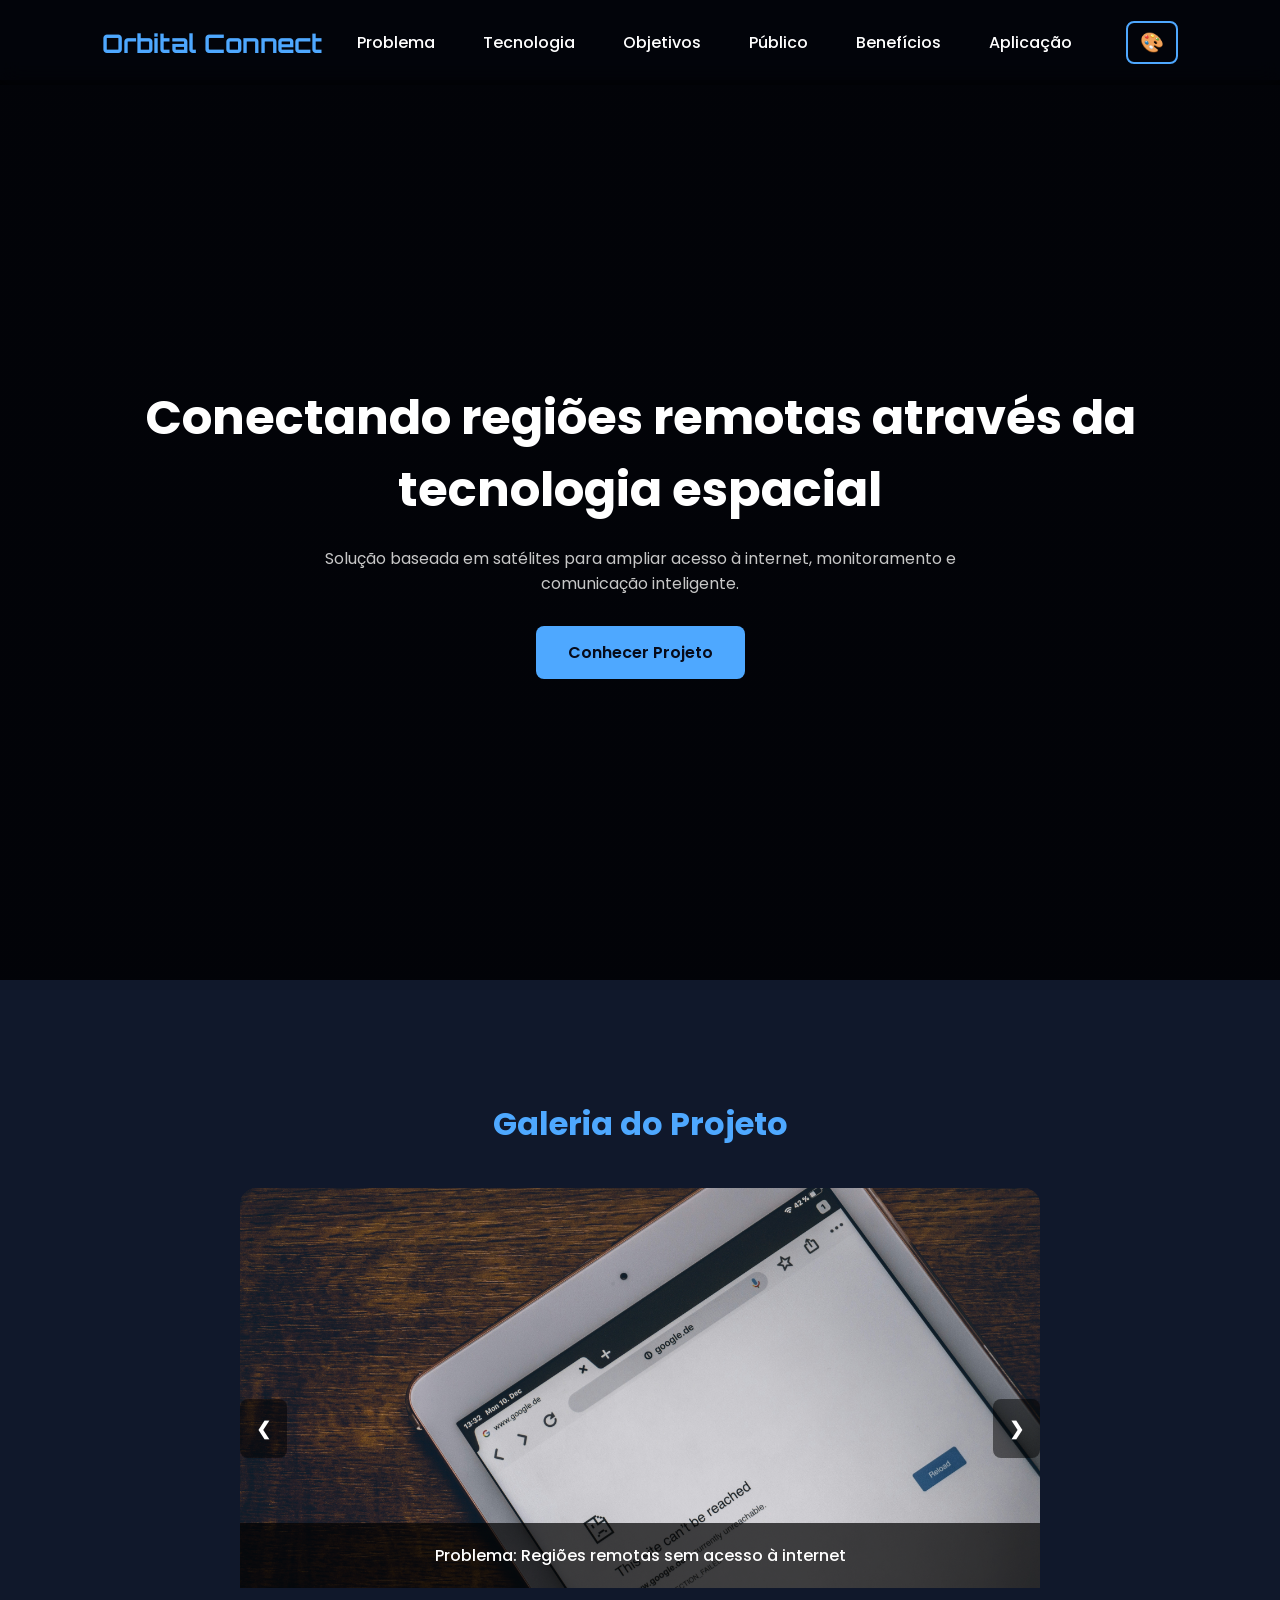
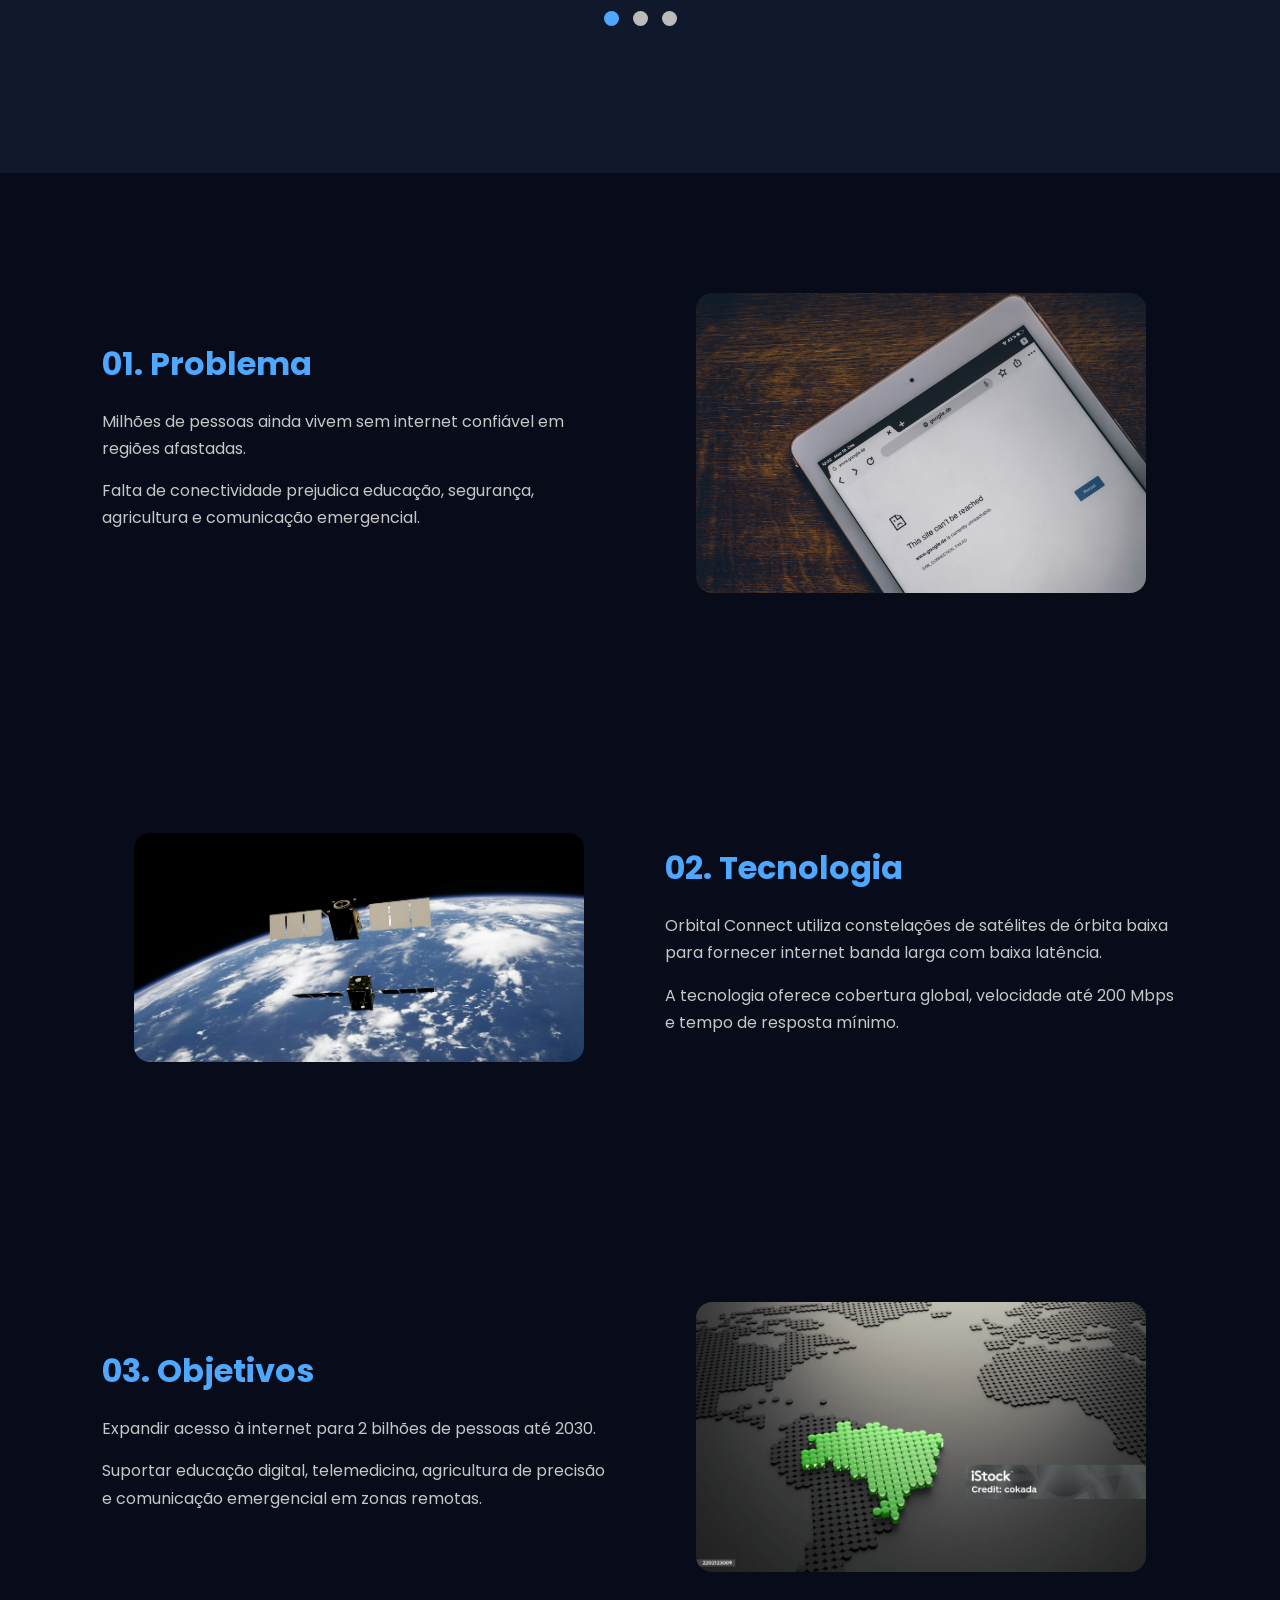
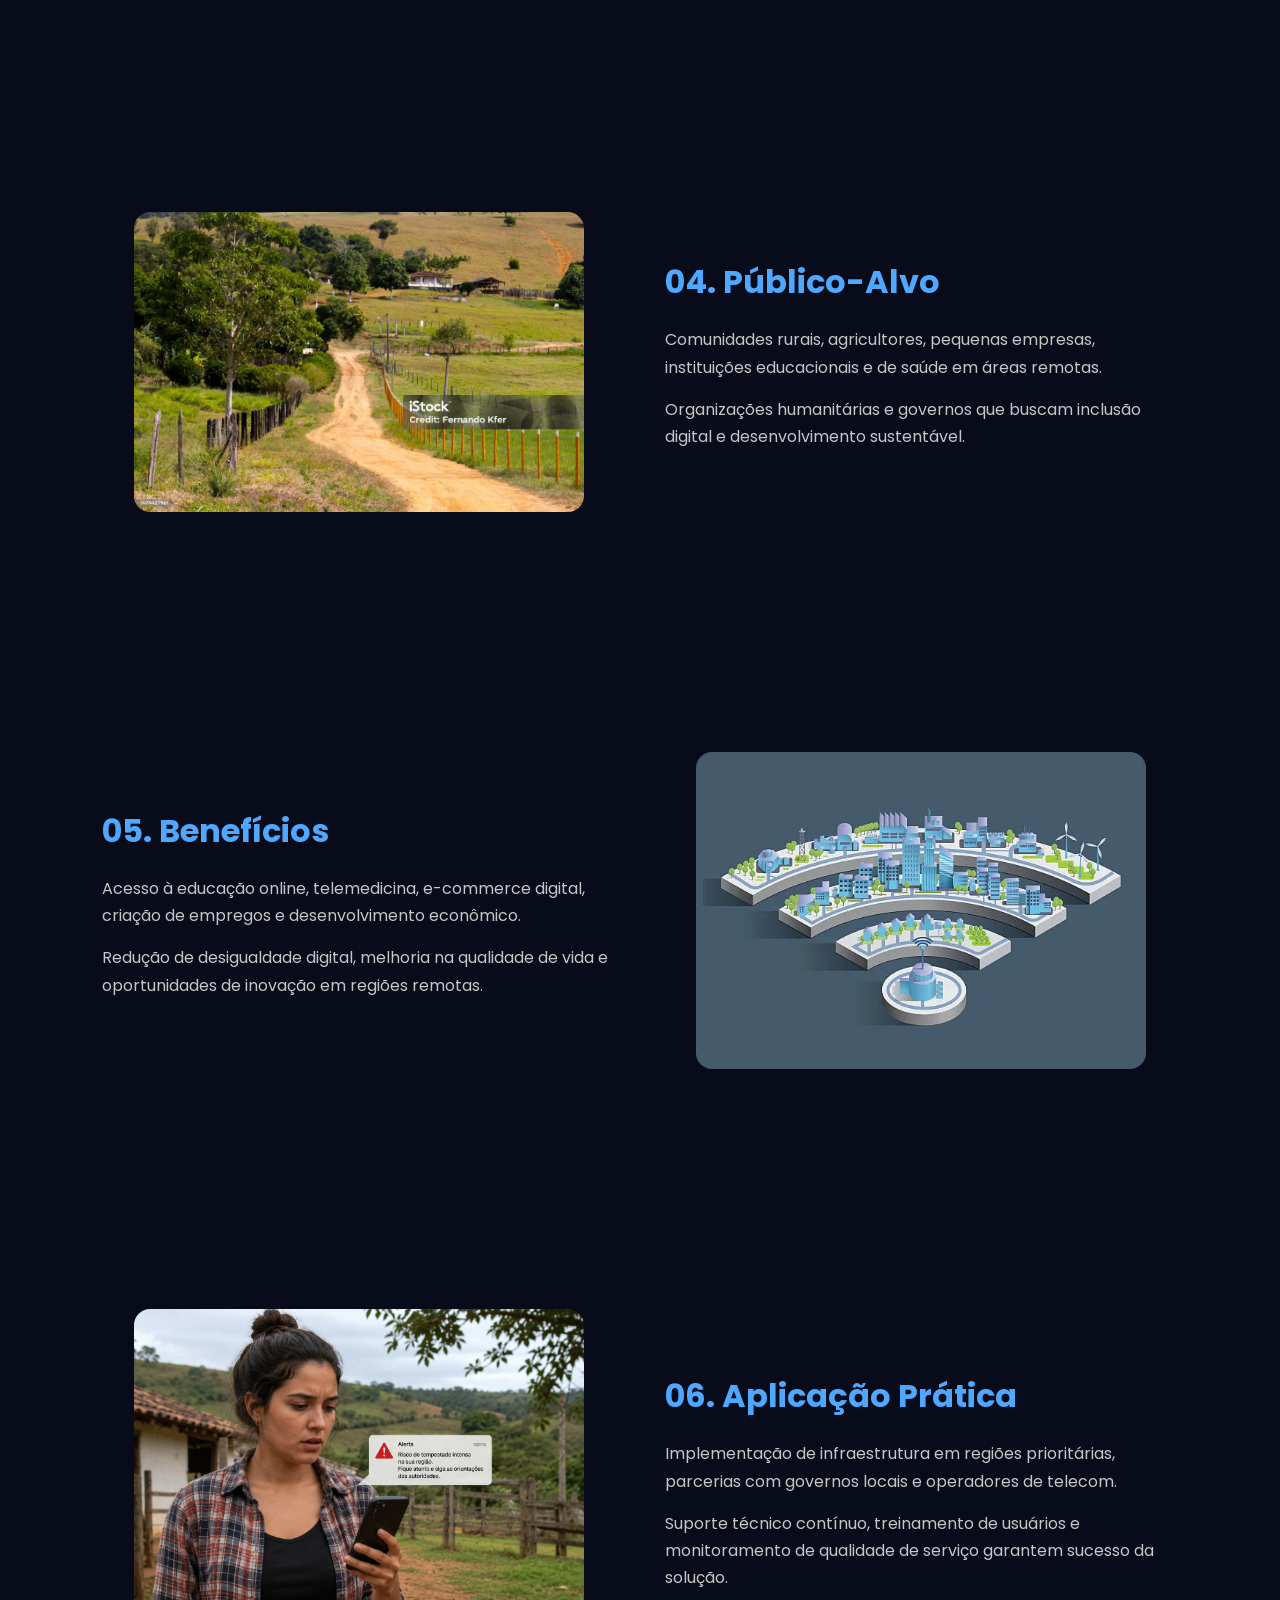
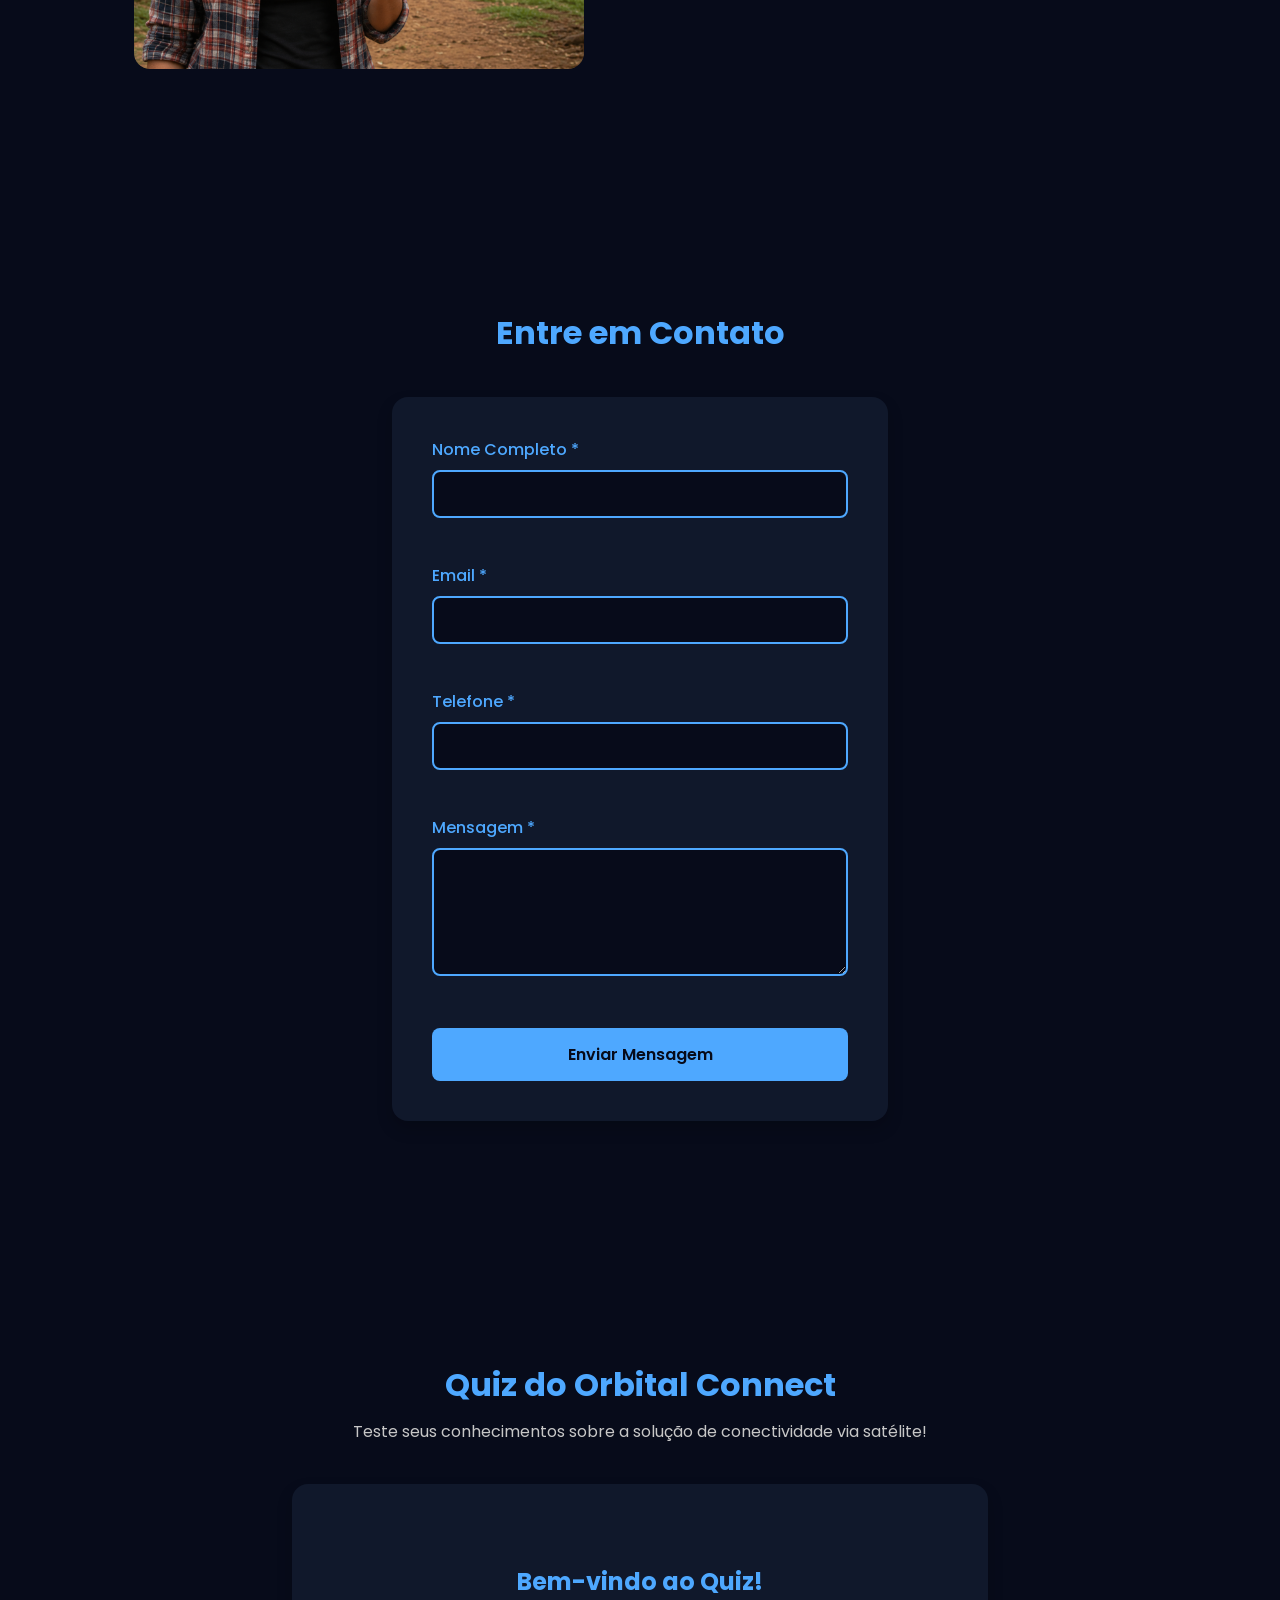
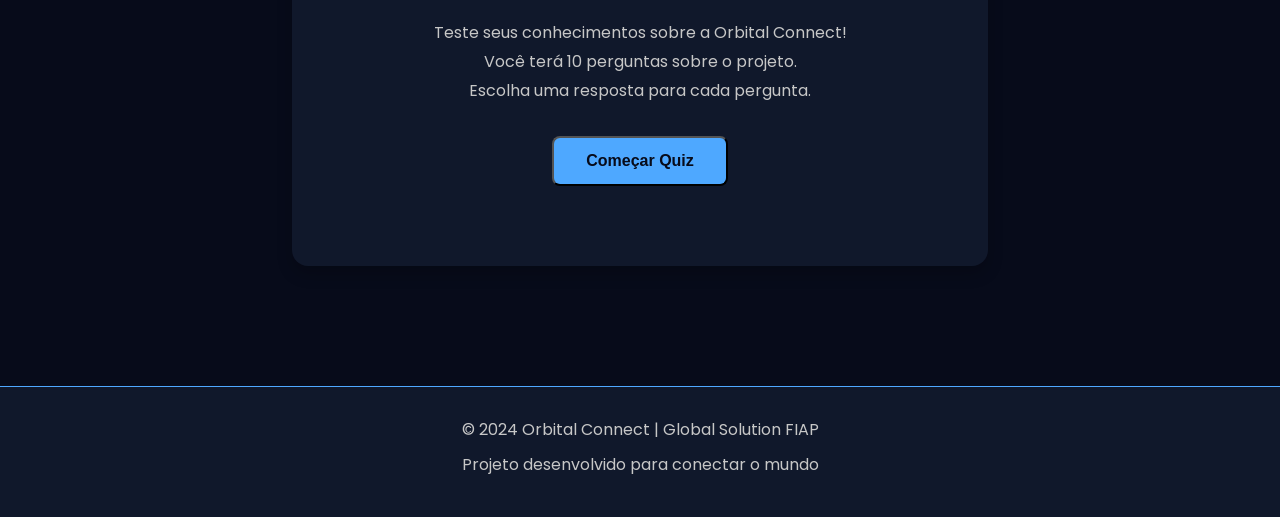
==== index.html @ e237ee06 "feat: projeto inicial Orbital Connect" ====
<!DOCTYPE html>
<html lang="pt-BR">
<head>
  <meta charset="UTF-8" />
  <meta name="viewport" content="width=device-width, initial-scale=1.0"/>
  <title>Orbital Connect | Global Solution FIAP</title>

  <!-- Google Fonts -->
  <link rel="preconnect" href="https://fonts.googleapis.com">
  <link rel="preconnect" href="https://fonts.gstatic.com" crossorigin>
  <link href="https://fonts.googleapis.com/css2?family=Orbitron:wght@500;700&family=Poppins:wght@300;400;500;600&display=swap" rel="stylesheet">

  <!-- CSS -->
  <link rel="stylesheet" href="css/style.css">
</head>

<body>

  <!-- HEADER -->
  <header class="header">
    <div class="logo">
      <h1>Orbital Connect</h1>
    </div>

    <nav class="navbar">
      <div class="dropdown">
        <a href="#problema" class="menu-title">Problema</a>
        <div class="dropdown-content">
          <a href="pages/problema.html">Exibir Unitário</a>
        </div>
      </div>

      <div class="dropdown">
        <a href="#tecnologia" class="menu-title">Tecnologia</a>
        <div class="dropdown-content">
          <a href="pages/tecnologia.html">Exibir Unitário</a>
        </div>
      </div>

      <div class="dropdown">
        <a href="#objetivos" class="menu-title">Objetivos</a>
        <div class="dropdown-content">
          <a href="pages/objetivos.html">Exibir Unitário</a>
        </div>
      </div>

      <div class="dropdown">
        <a href="#publico" class="menu-title">Público</a>
        <div class="dropdown-content">
          <a href="pages/publico.html">Exibir Unitário</a>
        </div>
      </div>

      <div class="dropdown">
        <a href="#beneficios" class="menu-title">Benefícios</a>
        <div class="dropdown-content">
          <a href="pages/beneficios.html">Exibir Unitário</a>
        </div>
      </div>

      <div class="dropdown">
        <a href="#aplicacao" class="menu-title">Aplicação</a>
        <div class="dropdown-content">
          <a href="pages/aplicacao.html">Exibir Unitário</a>
        </div>
      </div>

      <div class="theme-selector">
        <button class="theme-btn" id="themeBtn" title="Mudar Tema">🎨</button>
      </div>
    </nav>
  </header>

  <!-- HERO -->
  <section class="hero">
    <div class="hero-content">
      <h2>Conectando regiões remotas através da tecnologia espacial</h2>

      <p>
        Solução baseada em satélites para ampliar acesso à internet, monitoramento e comunicação inteligente.
      </p>

      <a href="#problema" class="btn">Conhecer Projeto</a>
    </div>
  </section>

  <!-- SLIDESHOW SECTION -->
  <section id="slideshow-section" class="section-slideshow">
    <h2>Galeria do Projeto</h2>
    <div class="slideshow-container">
      <div class="slide fade">
        <img src="images/problema.jpg" alt="Problema - Falta de conectividade">
        <p class="slide-caption">Problema: Regiões remotas sem acesso à internet</p>
      </div>
      <div class="slide fade">
        <img src="images/tecnologia.jpg" alt="Tecnologia - Satélites">
        <p class="slide-caption">Solução: Tecnologia de satélites avançada</p>
      </div>
      <div class="slide fade">
        <img src="images/beneficios.jpg" alt="Benefícios - Conectividade">
        <p class="slide-caption">Resultado: Comunidades conectadas e desenvolvidas</p>
      </div>
      <a class="prev" onclick="changeSlide(-1)">&#10094;</a>
      <a class="next" onclick="changeSlide(1)">&#10095;</a>
      <div class="dots">
        <span class="dot" onclick="currentSlide(1)"></span>
        <span class="dot" onclick="currentSlide(2)"></span>
        <span class="dot" onclick="currentSlide(3)"></span>
      </div>
    </div>
  </section>

  <!-- SEÇÃO 1 -->
  <section id="problema" class="section">
    <div class="text-content">
      <h2>01. Problema</h2>

      <p>
        Milhões de pessoas ainda vivem sem internet confiável em regiões afastadas.
      </p>

      <p>
        Falta de conectividade prejudica educação, segurança, agricultura e comunicação emergencial.
      </p>
    </div>

    <div class="image-content">
      <img src="images/problema.jpg" alt="Região remota sem acesso à internet">
    </div>
  </section>

  <!-- SEÇÃO 2 -->
  <section id="tecnologia" class="section reverse">
    <div class="text-content">
      <h2>02. Tecnologia</h2>

      <p>
        Orbital Connect utiliza constelações de satélites de órbita baixa para fornecer internet banda larga com baixa latência.
      </p>

      <p>
        A tecnologia oferece cobertura global, velocidade até 200 Mbps e tempo de resposta mínimo.
      </p>
    </div>

    <div class="image-content">
      <img src="images/tecnologia.jpg" alt="Satélites em órbita">
    </div>
  </section>

  <!-- SEÇÃO 3 -->
  <section id="objetivos" class="section">
    <div class="text-content">
      <h2>03. Objetivos</h2>

      <p>
        Expandir acesso à internet para 2 bilhões de pessoas até 2030.
      </p>

      <p>
        Suportar educação digital, telemedicina, agricultura de precisão e comunicação emergencial em zonas remotas.
      </p>
    </div>

    <div class="image-content">
      <img src="images/objetivos.jpg" alt="Objetivos e metas">
    </div>
  </section>

  <!-- SEÇÃO 4 -->
  <section id="publico" class="section reverse">
    <div class="text-content">
      <h2>04. Público-Alvo</h2>

      <p>
        Comunidades rurais, agricultores, pequenas empresas, instituições educacionais e de saúde em áreas remotas.
      </p>

      <p>
        Organizações humanitárias e governos que buscam inclusão digital e desenvolvimento sustentável.
      </p>
    </div>

    <div class="image-content">
      <img src="images/publico.jpg" alt="Público-alvo do projeto">
    </div>
  </section>

  <!-- SEÇÃO 5 -->
  <section id="beneficios" class="section">
    <div class="text-content">
      <h2>05. Benefícios</h2>

      <p>
        Acesso à educação online, telemedicina, e-commerce digital, criação de empregos e desenvolvimento econômico.
      </p>

      <p>
        Redução de desigualdade digital, melhoria na qualidade de vida e oportunidades de inovação em regiões remotas.
      </p>
    </div>

    <div class="image-content">
      <img src="images/beneficios.jpg" alt="Benefícios do projeto">
    </div>
  </section>

  <!-- SEÇÃO 6 -->
  <section id="aplicacao" class="section reverse">
    <div class="text-content">
      <h2>06. Aplicação Prática</h2>

      <p>
        Implementação de infraestrutura em regiões prioritárias, parcerias com governos locais e operadores de telecom.
      </p>

      <p>
        Suporte técnico contínuo, treinamento de usuários e monitoramento de qualidade de serviço garantem sucesso da solução.
      </p>
    </div>

    <div class="image-content">
      <img src="images/aplicacao.jpg" alt="Aplicação prática">
    </div>
  </section>

  <!-- FORMULÁRIO SECTION -->
  <section id="contato-section" class="section-form">
    <h2>Entre em Contato</h2>
    <form id="contactForm" class="contact-form">
      <div class="form-group">
        <label for="nome">Nome Completo *</label>
        <input type="text" id="nome" name="nome" required>
        <span class="error-message" id="nomeError"></span>
      </div>

      <div class="form-group">
        <label for="email">Email *</label>
        <input type="email" id="email" name="email" required>
        <span class="error-message" id="emailError"></span>
      </div>

      <div class="form-group">
        <label for="telefone">Telefone *</label>
        <input type="tel" id="telefone" name="telefone" required>
        <span class="error-message" id="telefoneError"></span>
      </div>

      <div class="form-group">
        <label for="mensagem">Mensagem *</label>
        <textarea id="mensagem" name="mensagem" rows="5" required></textarea>
        <span class="error-message" id="mensagemError"></span>
      </div>

      <button type="submit" class="btn-submit">Enviar Mensagem</button>
      <div class="success-message" id="successMessage"></div>
    </form>
  </section>

  <!-- QUIZ SECTION -->
  <section id="quiz-section" class="section-quiz">
    <h2>Quiz do Orbital Connect</h2>
    <p class="quiz-intro">Teste seus conhecimentos sobre a solução de conectividade via satélite!</p>

    <div id="quizContainer" class="quiz-container">
      <div id="quizContent"></div>
    </div>
  </section>

  <!-- FOOTER -->
  <footer class="footer">
    <p>&copy; 2024 Orbital Connect | Global Solution FIAP</p>
    <p>Projeto desenvolvido para conectar o mundo</p>
  </footer>

  <!-- JavaScript -->
  <script src="js/script.js"></script>
</body>

</html>
---- css/style.css ----
/* RESET CSS */

*{
  margin: 0;
  padding: 0;
  box-sizing: border-box;
}

/* VARIÁVEIS */

:root{
  --bg-color: #070b1a;
  --primary-color: #4ea8ff;
  --secondary-color: #10182b;
  --text-color: #ffffff;
  --gray-color: #c7c7c7;
  --hover-color: #74c0ff;
}

/* TEMAS DE CORES */

body.theme-dark {
  --bg-color: #070b1a;
  --primary-color: #4ea8ff;
  --secondary-color: #10182b;
  --text-color: #ffffff;
  --gray-color: #c7c7c7;
  --hover-color: #74c0ff;
}

body.theme-light {
  --bg-color: #f5f5f5;
  --primary-color: #0066cc;
  --secondary-color: #e0e0e0;
  --text-color: #333333;
  --gray-color: #666666;
  --hover-color: #004499;
}

body.theme-green {
  --bg-color: #0a2e1a;
  --primary-color: #00d962;
  --secondary-color: #1a4d2e;
  --text-color: #e0f5e8;
  --gray-color: #a0c9b8;
  --hover-color: #00ff7f;
}

/* BODY */

body{
  font-family: 'Poppins', sans-serif;
  background-color: var(--bg-color);
  color: var(--text-color);
  scroll-behavior: smooth;
  transition: background-color 0.3s, color 0.3s;
}

.page-main{
  min-height: 100vh;
  padding-top: 120px;
}

/* HEADER */

.header{
  width: 100%;
  padding: 20px 8%;
  display: flex;
  justify-content: space-between;
  align-items: center;
  background-color: rgba(0,0,0,0.6);
  backdrop-filter: blur(10px);
  position: fixed;
  top: 0;
  z-index: 1000;
  transition: background-color 0.3s;
}

.logo h1{
  font-family: 'Orbitron', sans-serif;
  color: var(--primary-color);
  font-size: 1.6rem;
}

.navbar{
  display: flex;
  gap: 20px;
  align-items: center;
}

.navbar a{
  text-decoration: none;
  color: var(--text-color);
  font-weight: 500;
  transition: 0.3s;
}

.navbar a:hover{
  color: var(--hover-color);
}

/* THEME SELECTOR */

.theme-selector {
  margin-left: 20px;
}

.theme-btn {
  background: none;
  border: 2px solid var(--primary-color);
  color: var(--primary-color);
  font-size: 1.2rem;
  padding: 8px 12px;
  border-radius: 8px;
  cursor: pointer;
  transition: all 0.3s;
}

.theme-btn:hover {
  background-color: var(--primary-color);
  color: var(--bg-color);
}

.theme-menu {
  position: absolute;
  top: 60px;
  right: 20px;
  background-color: var(--secondary-color);
  border: 1px solid var(--primary-color);
  border-radius: 8px;
  min-width: 150px;
  z-index: 1001;
  box-shadow: 0 4px 6px rgba(0,0,0,0.3);
  display: none;
}

.theme-menu.active {
  display: block;
}

.theme-option {
  display: block;
  width: 100%;
  padding: 12px 16px;
  background: none;
  border: none;
  color: var(--text-color);
  text-align: left;
  cursor: pointer;
  transition: 0.3s;
  font-size: 0.95rem;
}

.theme-option:hover {
  background-color: var(--primary-color);
  color: var(--bg-color);
}

/* HERO */

.hero{
  min-height: 100vh;
  background: linear-gradient(rgba(0,0,0,0.7),
  rgba(0,0,0,0.7)),
  url('../images/space-bg.jpg') center/cover;
  
  display: flex;
  justify-content: center;
  align-items: center;
  text-align: center;
  padding: 0 8%;
  margin-top: 80px;
}

.hero-content h2{
  font-size: 3rem;
  margin-bottom: 20px;
}

.hero-content p{
  max-width: 700px;
  margin: auto;
  color: var(--gray-color);
  margin-bottom: 30px;
}

.btn{
  display: inline-block;
  padding: 14px 32px;
  background-color: var(--primary-color);
  color: var(--bg-color);
  text-decoration: none;
  border-radius: 8px;
  transition: 0.3s;
  font-weight: 600;
}

.btn:hover{
  background-color: var(--hover-color);
  transform: translateY(-3px);
}

/* SECTIONS */

.section{
  padding: 120px 8%;
  display: flex;
  justify-content: center;
  align-items: center;
  gap: 50px;
  flex-wrap: wrap;
  transition: background-color 0.3s;
}

.reverse{
  flex-direction: row-reverse;
}

.text-content{
  flex: 1;
  min-width: 300px;
}

.text-content h2{
  font-size: 2rem;
  margin-bottom: 20px;
  color: var(--primary-color);
}

.text-content p{
  margin-bottom: 15px;
  color: var(--gray-color);
  line-height: 1.7;
}

.image-content{
  flex: 1;
  min-width: 300px;
  display: flex;
  justify-content: center;
}

.image-content img{
  width: 100%;
  max-width: 450px;
  border-radius: 16px;
  transition: 0.4s;
}

.image-content img:hover{
  transform: scale(1.03);
}

/* SLIDESHOW */

.section-slideshow {
  padding: 120px 8%;
  text-align: center;
  background-color: var(--secondary-color);
}

.section-slideshow h2 {
  font-size: 2rem;
  color: var(--primary-color);
  margin-bottom: 40px;
}

.slideshow-container {
  position: relative;
  max-width: 800px;
  margin: 0 auto;
  background-color: var(--secondary-color);
  border-radius: 16px;
  overflow: hidden;
}

.slide {
  display: none;
  position: relative;
  width: 100%;
  animation: fade 1s;
}

.slide img {
  width: 100%;
  height: 400px;
  object-fit: cover;
  display: block;
}

.slide.active {
  display: block;
}

.slide-caption {
  position: absolute;
  bottom: 0;
  left: 0;
  right: 0;
  background: rgba(0,0,0,0.7);
  color: white;
  padding: 20px;
  text-align: center;
  font-weight: 500;
}

@keyframes fade {
  from { opacity: 0; }
  to { opacity: 1; }
}

.prev, .next {
  cursor: pointer;
  position: absolute;
  top: 50%;
  width: auto;
  margin-top: -22px;
  padding: 16px;
  color: white;
  background-color: rgba(0,0,0,0.5);
  font-weight: bold;
  font-size: 18px;
  transition: 0.3s;
  border-radius: 8px;
  user-select: none;
  z-index: 10;
}

.next {
  right: 0;
}

.prev {
  left: 0;
}

.prev:hover, .next:hover {
  background-color: rgba(0,0,0,0.8);
}

.dots {
  text-align: center;
  padding: 20px;
  background-color: var(--secondary-color);
}

.dot {
  cursor: pointer;
  height: 15px;
  width: 15px;
  margin: 0 5px;
  background-color: #bbb;
  border-radius: 50%;
  display: inline-block;
  transition: 0.3s;
}

.dot.active {
  background-color: var(--primary-color);
}

.dot:hover {
  background-color: var(--hover-color);
}

/* FORM SECTION */

.section-form {
  padding: 120px 8%;
  max-width: 700px;
  margin: 0 auto;
}

.section-form h2 {
  font-size: 2rem;
  color: var(--primary-color);
  margin-bottom: 40px;
  text-align: center;
}

.contact-form {
  background-color: var(--secondary-color);
  padding: 40px;
  border-radius: 16px;
  box-shadow: 0 8px 16px rgba(0,0,0,0.2);
}

.form-group {
  margin-bottom: 20px;
}

.form-group label {
  display: block;
  margin-bottom: 8px;
  color: var(--primary-color);
  font-weight: 500;
}

.form-group input,
.form-group textarea {
  width: 100%;
  padding: 12px;
  background-color: var(--bg-color);
  color: var(--text-color);
  border: 2px solid var(--primary-color);
  border-radius: 8px;
  font-family: 'Poppins', sans-serif;
  transition: 0.3s;
}

.form-group input:focus,
.form-group textarea:focus {
  outline: none;
  border-color: var(--hover-color);
  box-shadow: 0 0 8px rgba(74, 168, 255, 0.3);
}

.form-group input.error,
.form-group textarea.error {
  border-color: #ff6b6b;
}

.error-message {
  color: #ff6b6b;
  font-size: 0.85rem;
  margin-top: 5px;
  display: block;
  min-height: 20px;
}

.btn-submit {
  width: 100%;
  padding: 14px;
  background-color: var(--primary-color);
  color: var(--bg-color);
  border: none;
  border-radius: 8px;
  font-weight: 600;
  font-size: 1rem;
  cursor: pointer;
  transition: 0.3s;
  font-family: 'Poppins', sans-serif;
}

.btn-submit:hover {
  background-color: var(--hover-color);
  transform: translateY(-2px);
}

.success-message {
  margin-top: 20px;
  padding: 12px;
  background-color: #1a4d2e;
  color: #00ff7f;
  border-radius: 8px;
  text-align: center;
  display: none;
}

.success-message.show {
  display: block;
}

/* QUIZ SECTION */

.section-quiz {
  padding: 120px 8%;
  max-width: 900px;
  margin: 0 auto;
}

.section-quiz h2 {
  font-size: 2rem;
  color: var(--primary-color);
  margin-bottom: 10px;
  text-align: center;
}

.quiz-intro {
  text-align: center;
  color: var(--gray-color);
  margin-bottom: 40px;
}

.quiz-container {
  background-color: var(--secondary-color);
  padding: 40px;
  border-radius: 16px;
  box-shadow: 0 8px 16px rgba(0,0,0,0.2);
}

.quiz-question {
  margin-bottom: 30px;
}

.quiz-question h3 {
  color: var(--primary-color);
  margin-bottom: 15px;
  font-size: 1.1rem;
}

.quiz-question p {
  color: var(--gray-color);
  margin-bottom: 10px;
  font-size: 0.9rem;
}

.quiz-options {
  display: flex;
  flex-direction: column;
  gap: 10px;
}

.quiz-option {
  padding: 12px 16px;
  background-color: var(--bg-color);
  border: 2px solid var(--primary-color);
  border-radius: 8px;
  color: var(--text-color);
  cursor: pointer;
  transition: 0.3s;
}

.quiz-option:hover {
  background-color: var(--primary-color);
  color: var(--bg-color);
}

.quiz-option.selected {
  background-color: var(--primary-color);
  color: var(--bg-color);
}

.quiz-option.correct {
  background-color: #1a4d2e;
  border-color: #00ff7f;
  color: #00ff7f;
}

.quiz-option.incorrect {
  background-color: #4d1a1a;
  border-color: #ff6b6b;
  color: #ff6b6b;
}

.quiz-navigation {
  display: flex;
  gap: 10px;
  margin-top: 30px;
  justify-content: center;
}

.quiz-btn {
  padding: 12px 24px;
  background-color: var(--primary-color);
  color: var(--bg-color);
  border: none;
  border-radius: 8px;
  font-weight: 600;
  cursor: pointer;
  transition: 0.3s;
}

.quiz-btn:hover {
  background-color: var(--hover-color);
}

.quiz-btn:disabled {
  opacity: 0.5;
  cursor: not-allowed;
}

.quiz-progress {
  text-align: center;
  color: var(--gray-color);
  margin-bottom: 20px;
  font-size: 0.95rem;
}

.quiz-results {
  text-align: center;
  padding: 40px;
  background-color: var(--bg-color);
  border-radius: 16px;
  margin-top: 30px;
}

.quiz-results h3 {
  color: var(--primary-color);
  font-size: 1.8rem;
  margin-bottom: 15px;
}

.quiz-results p {
  color: var(--gray-color);
  font-size: 1.1rem;
  margin-bottom: 20px;
}

.quiz-score {
  font-size: 2.5rem;
  color: var(--hover-color);
  font-weight: bold;
  margin-bottom: 20px;
}

.quiz-percentage {
  font-size: 1.3rem;
  color: var(--primary-color);
  margin-bottom: 20px;
}

.quiz-restart-btn {
  padding: 12px 32px;
  background-color: var(--primary-color);
  color: var(--bg-color);
  border: none;
  border-radius: 8px;
  font-weight: 600;
  cursor: pointer;
  transition: 0.3s;
}

.quiz-restart-btn:hover {
  background-color: var(--hover-color);
}

/* FOOTER */

.footer{
  background-color: var(--secondary-color);
  text-align: center;
  padding: 30px 20px;
  border-top: 1px solid var(--primary-color);
}

.footer p{
  margin-bottom: 10px;
  color: var(--gray-color);
}

/* RESPONSIVO */

@media(max-width: 900px){

  .header{
    flex-direction: column;
    gap: 15px;
    padding: 15px 5%;
  }

  .navbar{
    flex-wrap: wrap;
    justify-content: center;
  }

  .hero {
    margin-top: 0;
  }

  .hero-content h2{
    font-size: 2.2rem;
  }

  .section{
    padding: 100px 5%;
  }

  .section-slideshow,
  .section-form,
  .section-quiz {
    padding: 100px 5%;
  }

  .slide img {
    height: 300px;
  }

  .contact-form,
  .quiz-container {
    padding: 20px;
  }

}

.dropdown {
  position: relative;
}

.dropdown > a {
  text-decoration: none;
  color: var(--text-color);
  padding: 10px 14px;
  display: inline-block;
}

.dropdown-content {
  display: none;
  position: absolute;
  top: 100%;
  left: 0;
  background-color: var(--secondary-color);
  min-width: 180px;
  border-radius: 8px;
  overflow: hidden;
  z-index: 999;
  border: 1px solid var(--primary-color);
}

.dropdown-content a {
  display: block;
  padding: 12px 16px;
  color: var(--text-color);
  text-decoration: none;
  white-space: nowrap;
  transition: 0.3s;
}

.dropdown-content a:hover {
  background-color: var(--primary-color);
  color: var(--bg-color);
}

.dropdown:hover .dropdown-content {
  display: block;
}

/* ACESSIBILIDADE */

@media (prefers-reduced-motion: reduce) {
  * {
    animation-duration: 0.01ms !important;
    animation-iteration-count: 1 !important;
    transition-duration: 0.01ms !important;
  }
}
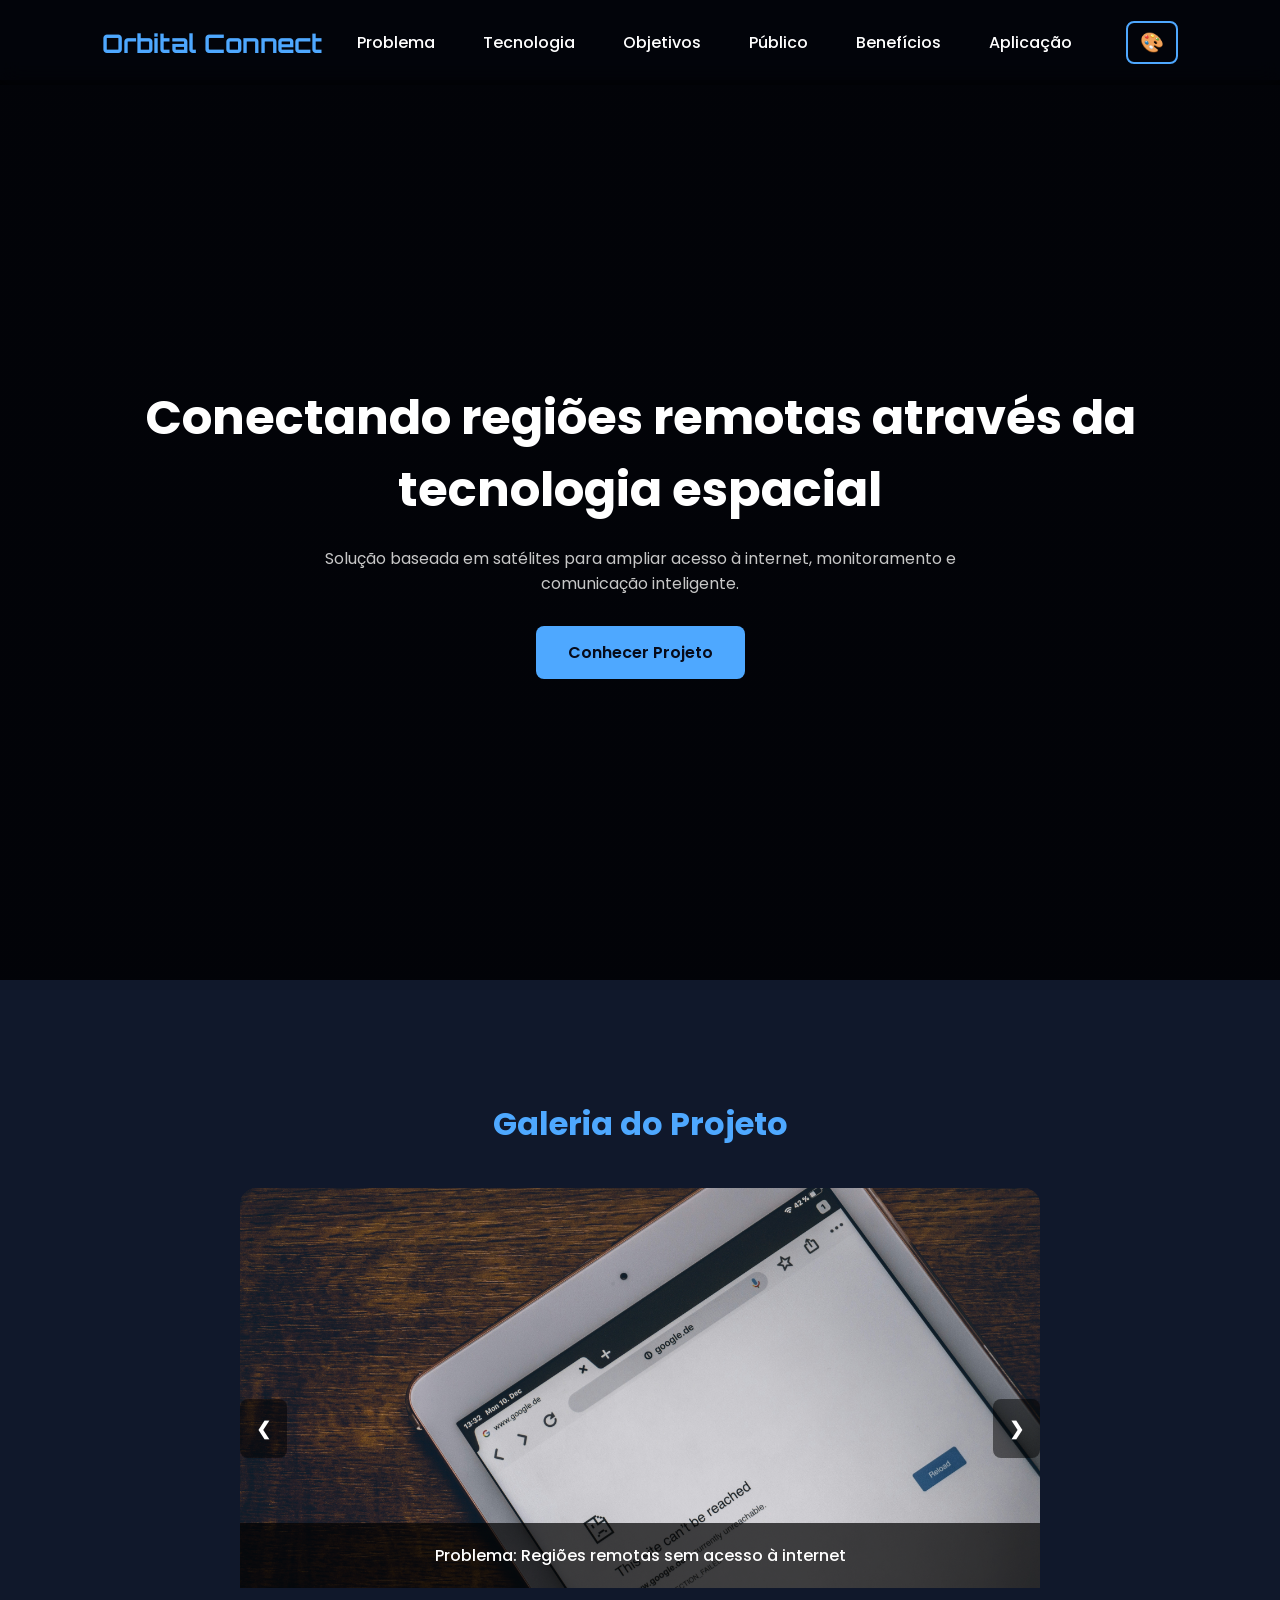
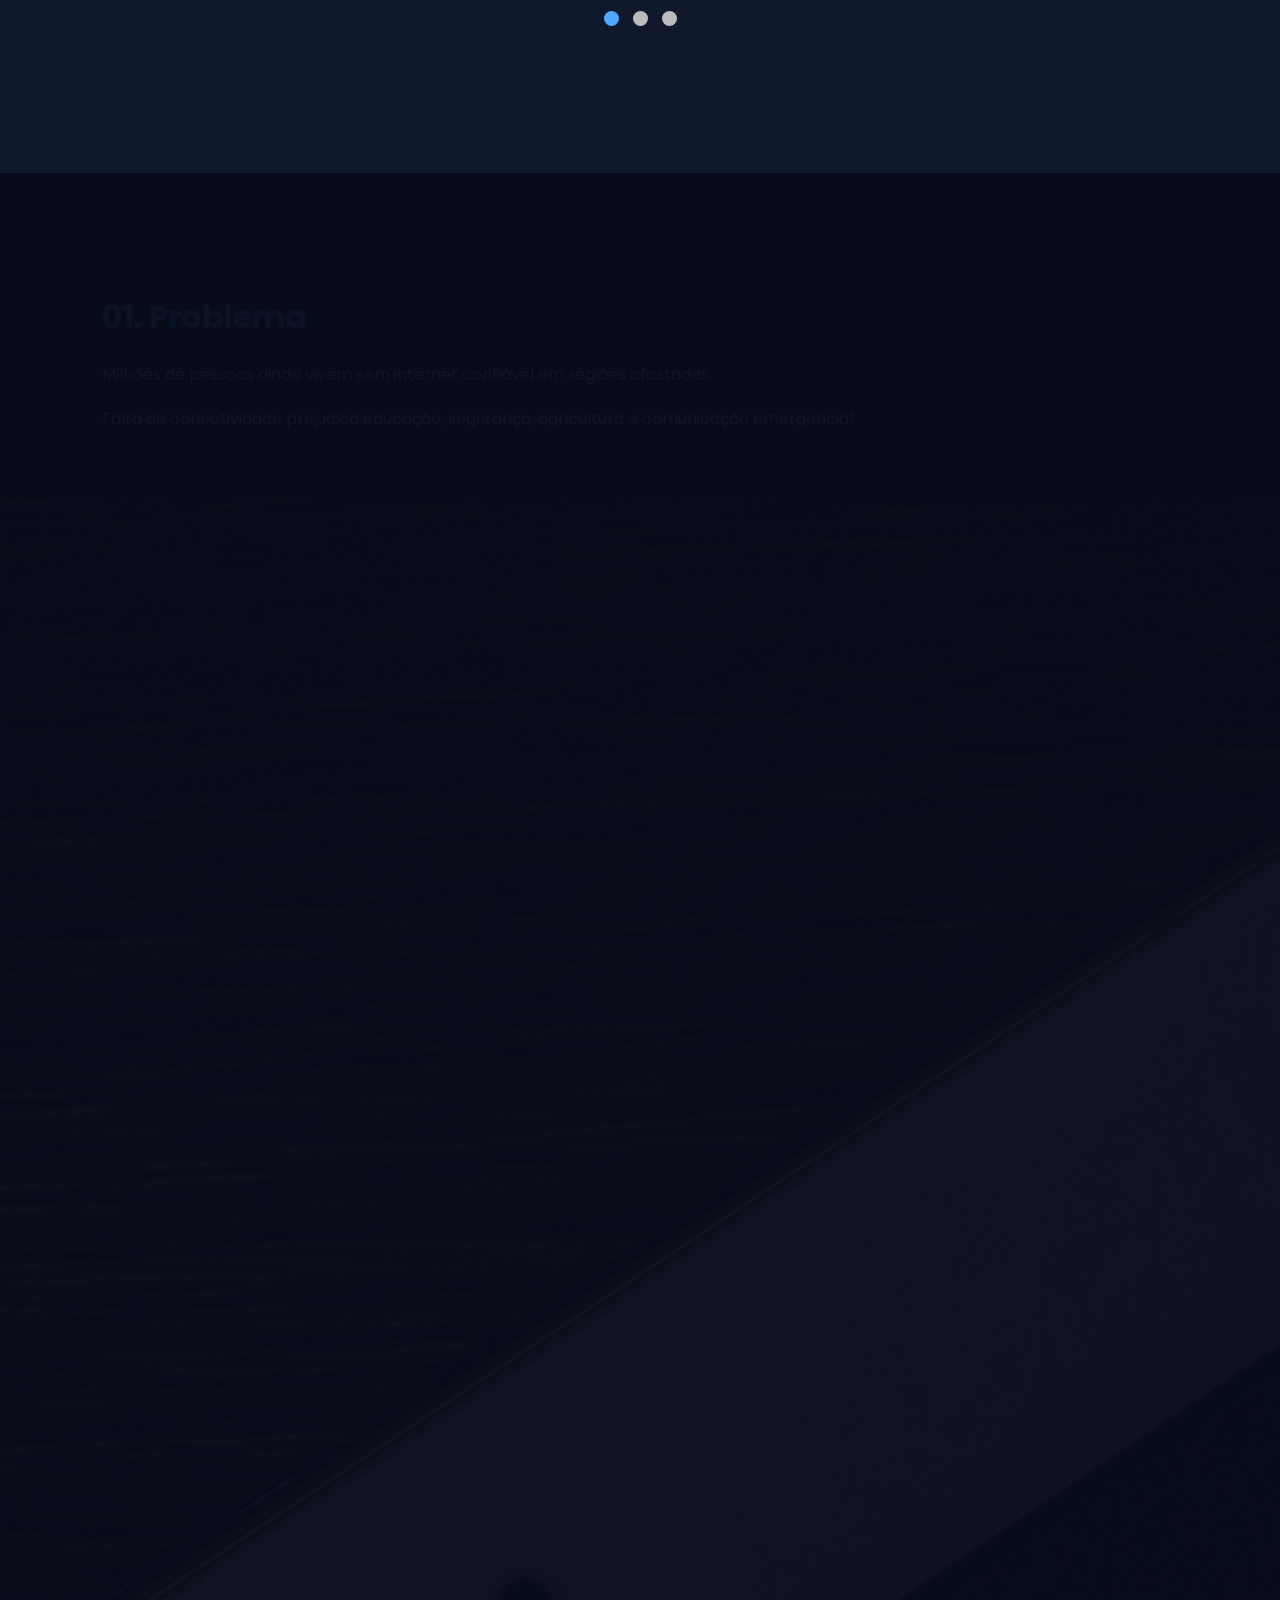
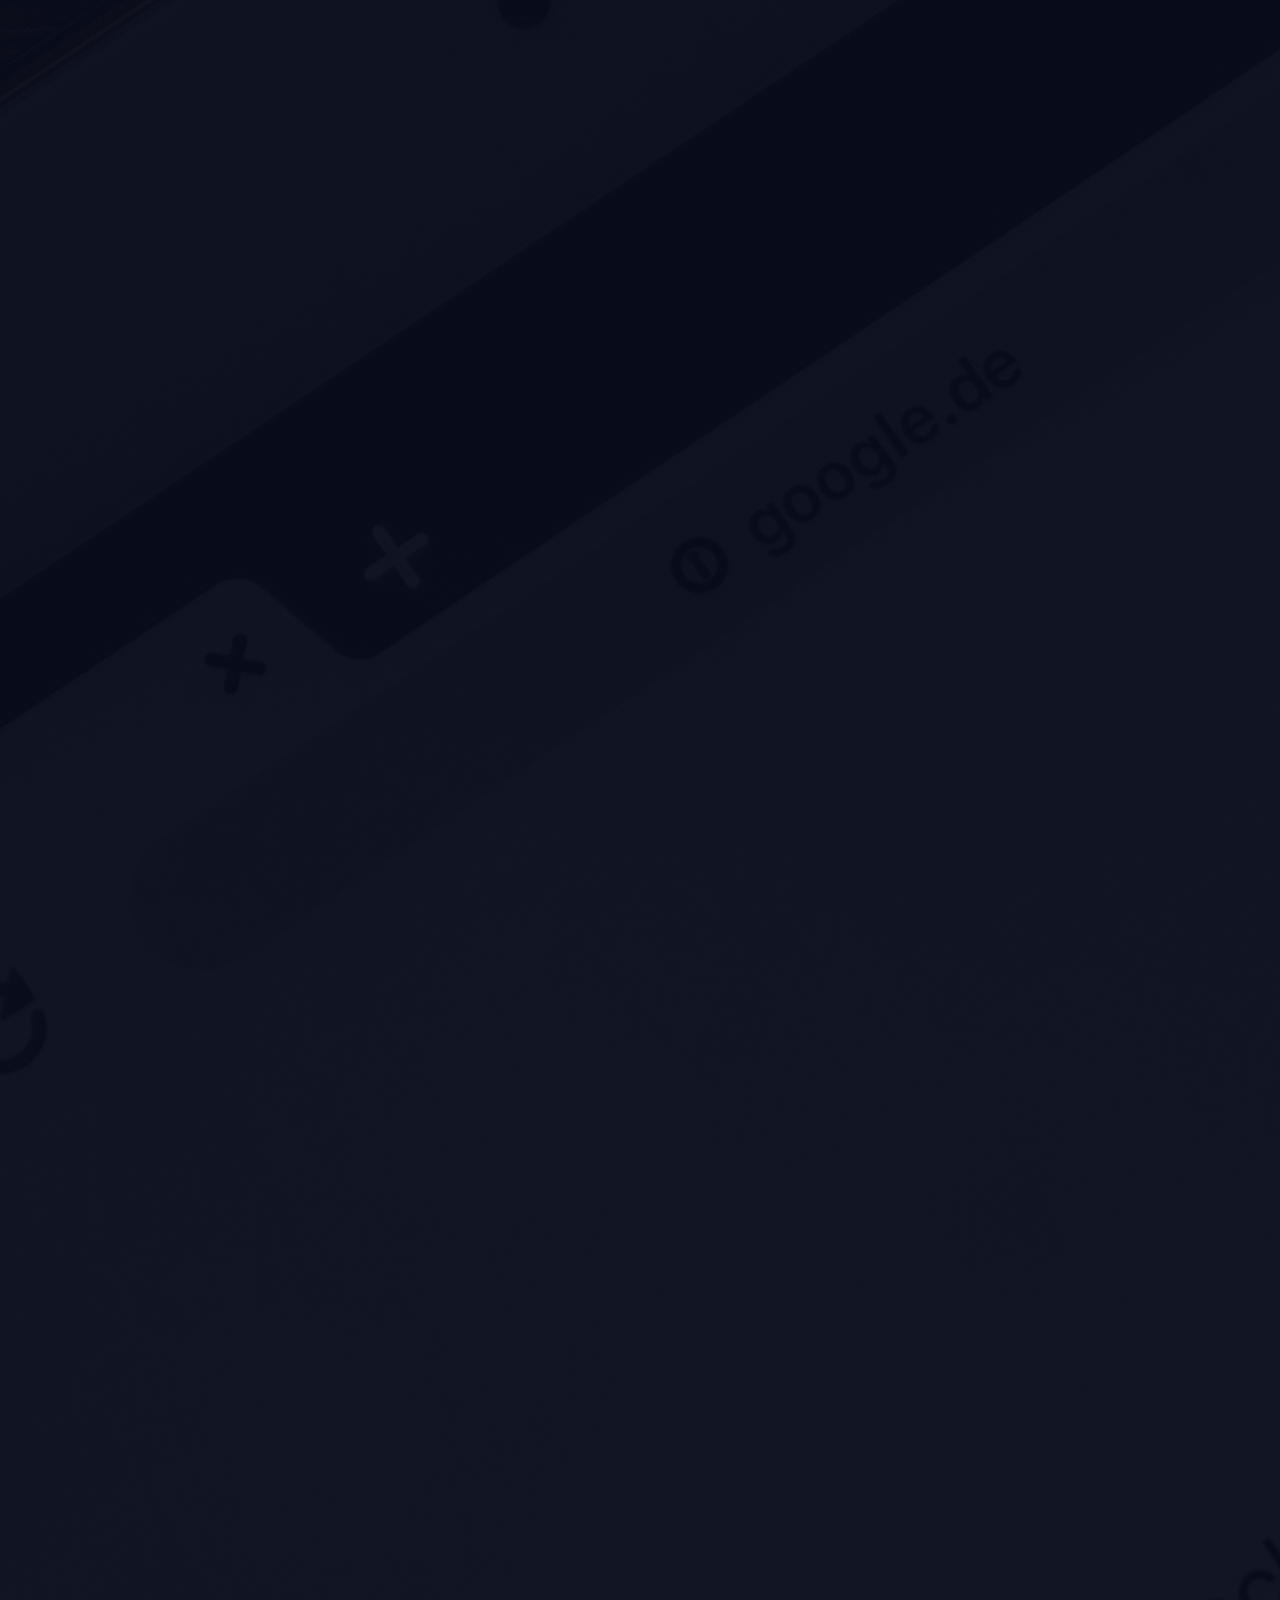
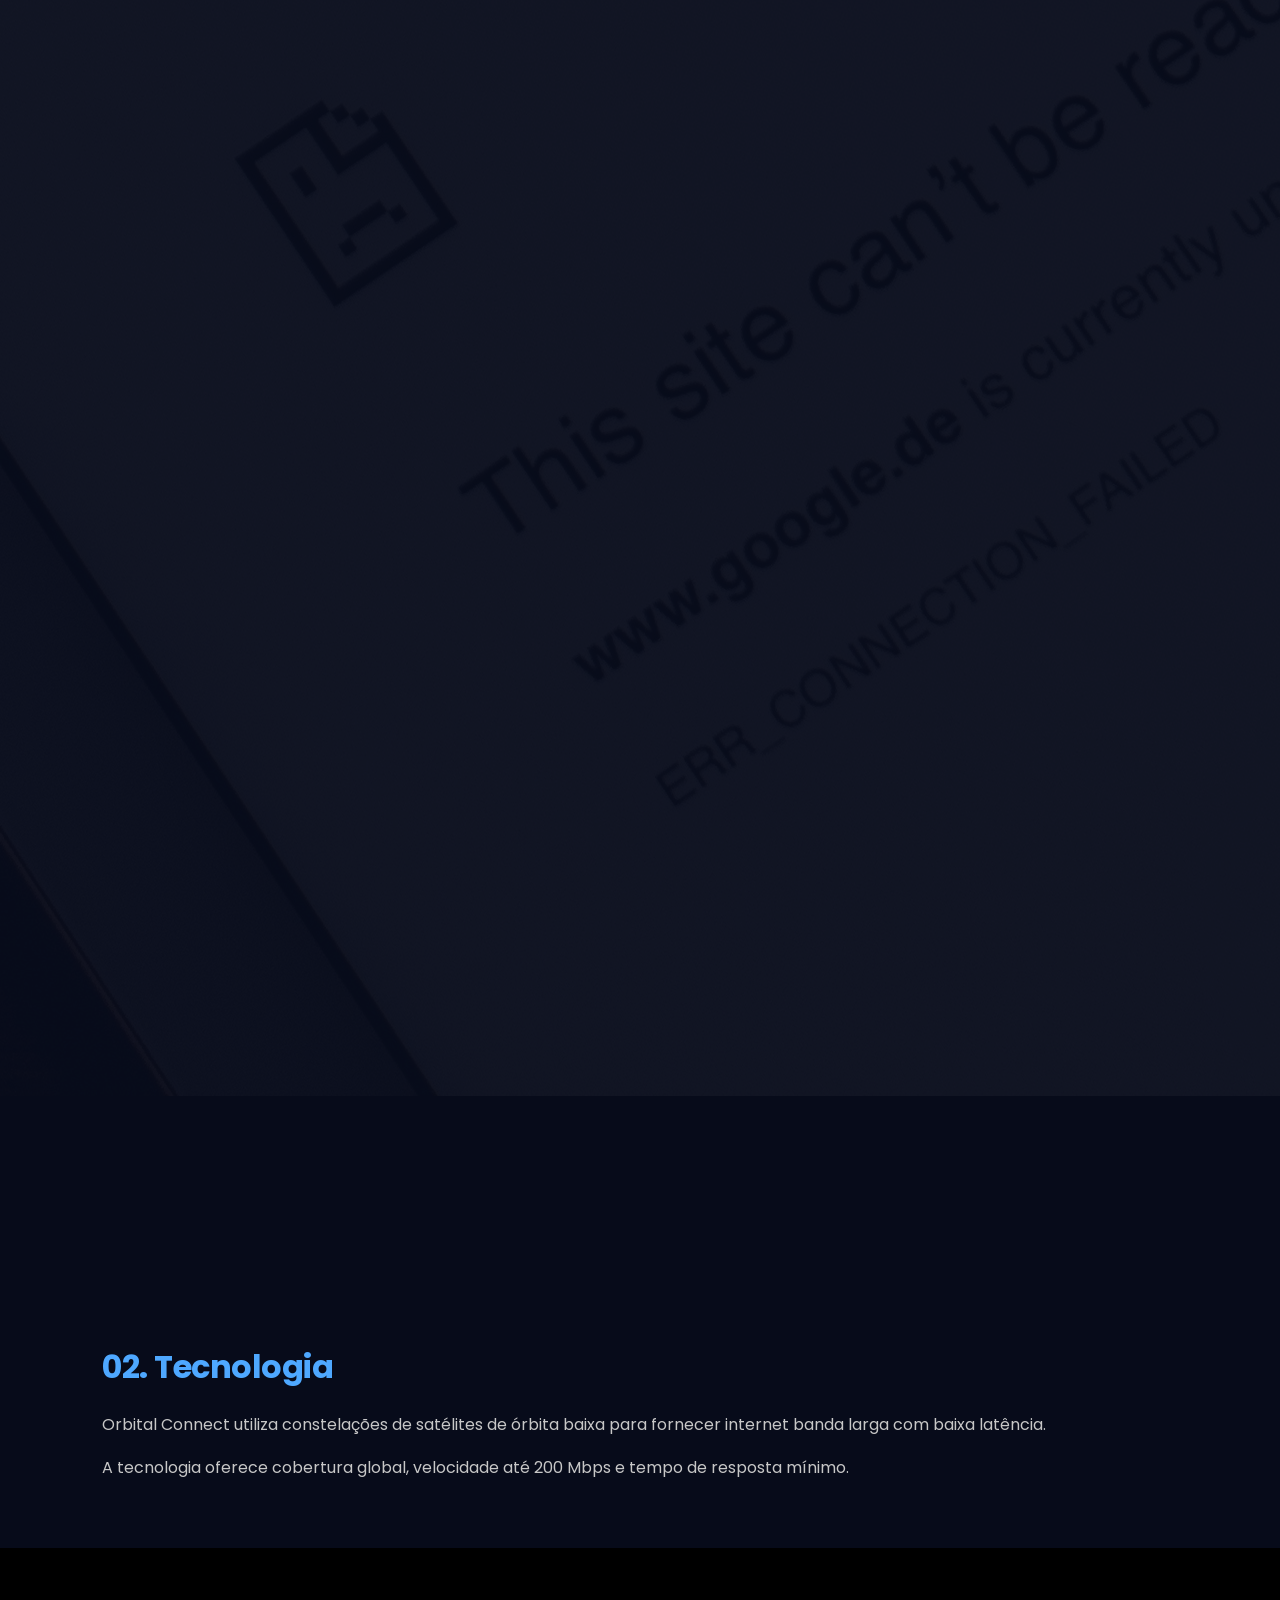
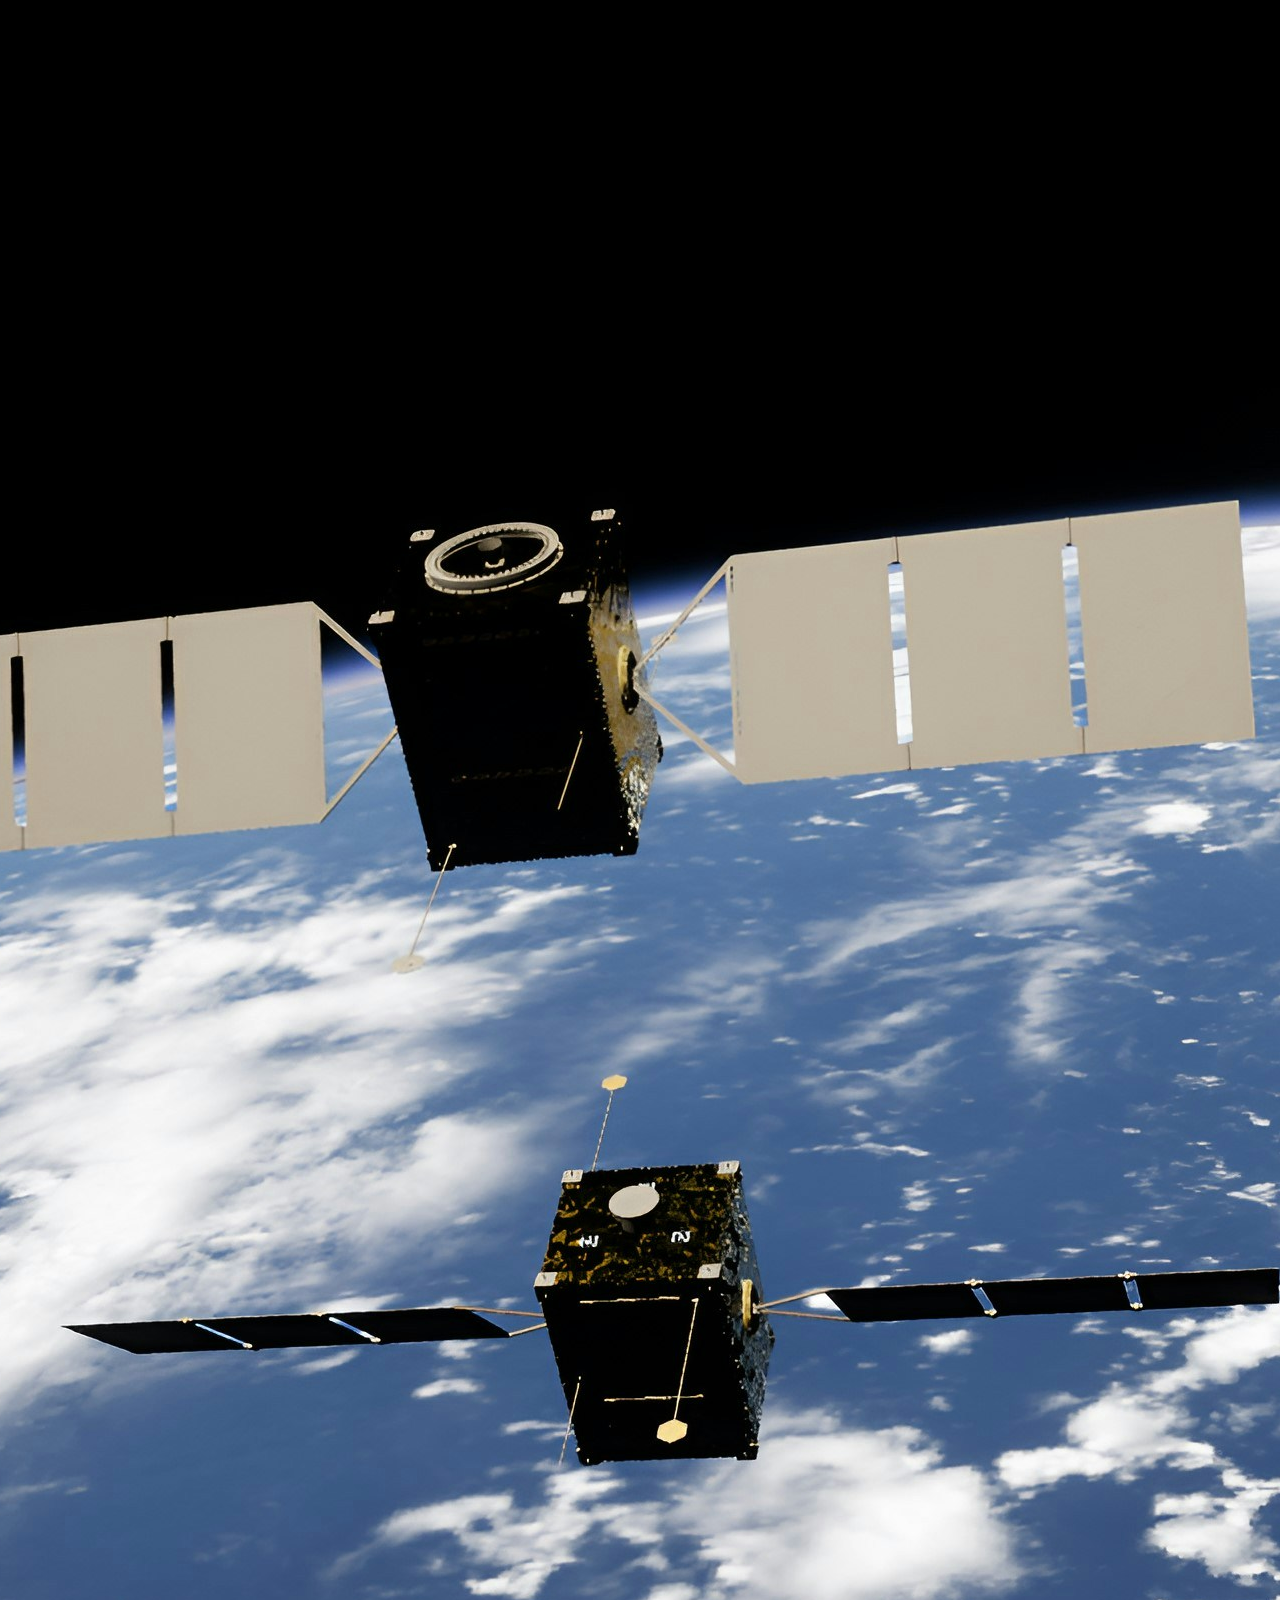
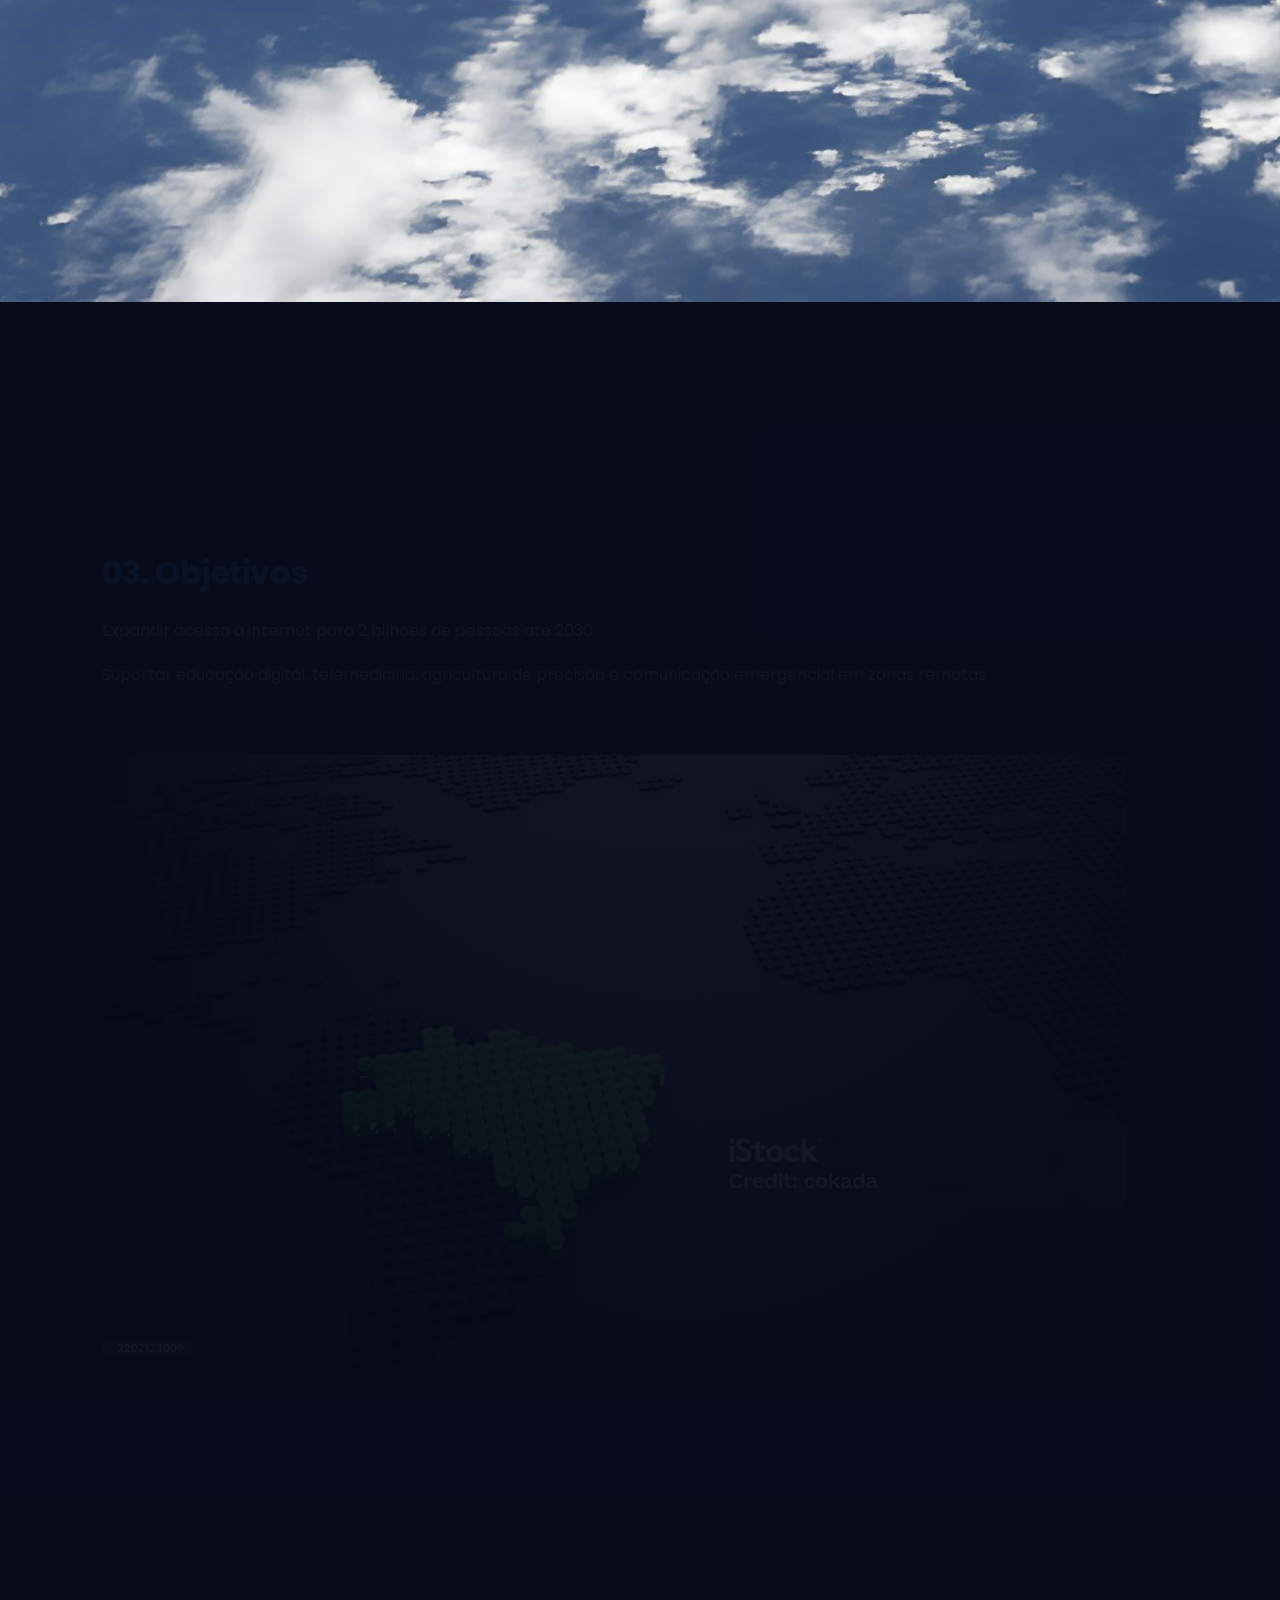
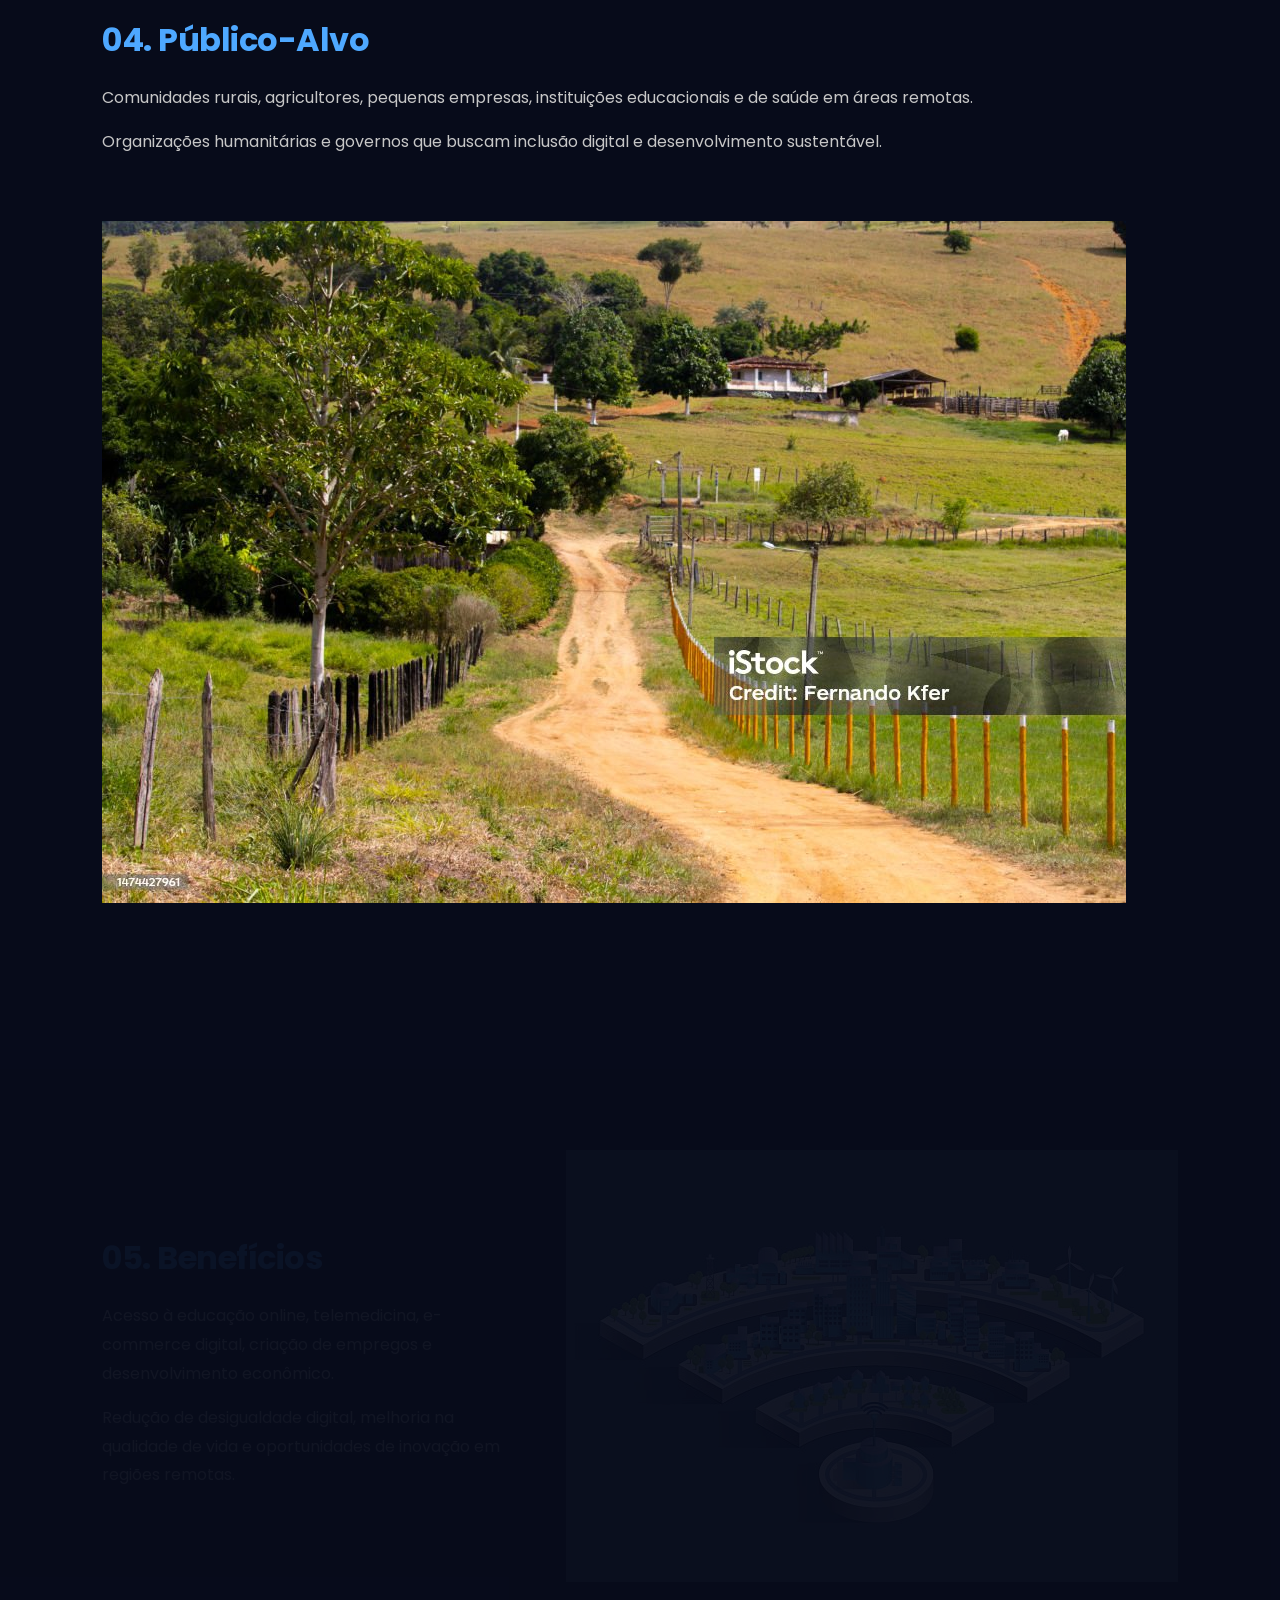
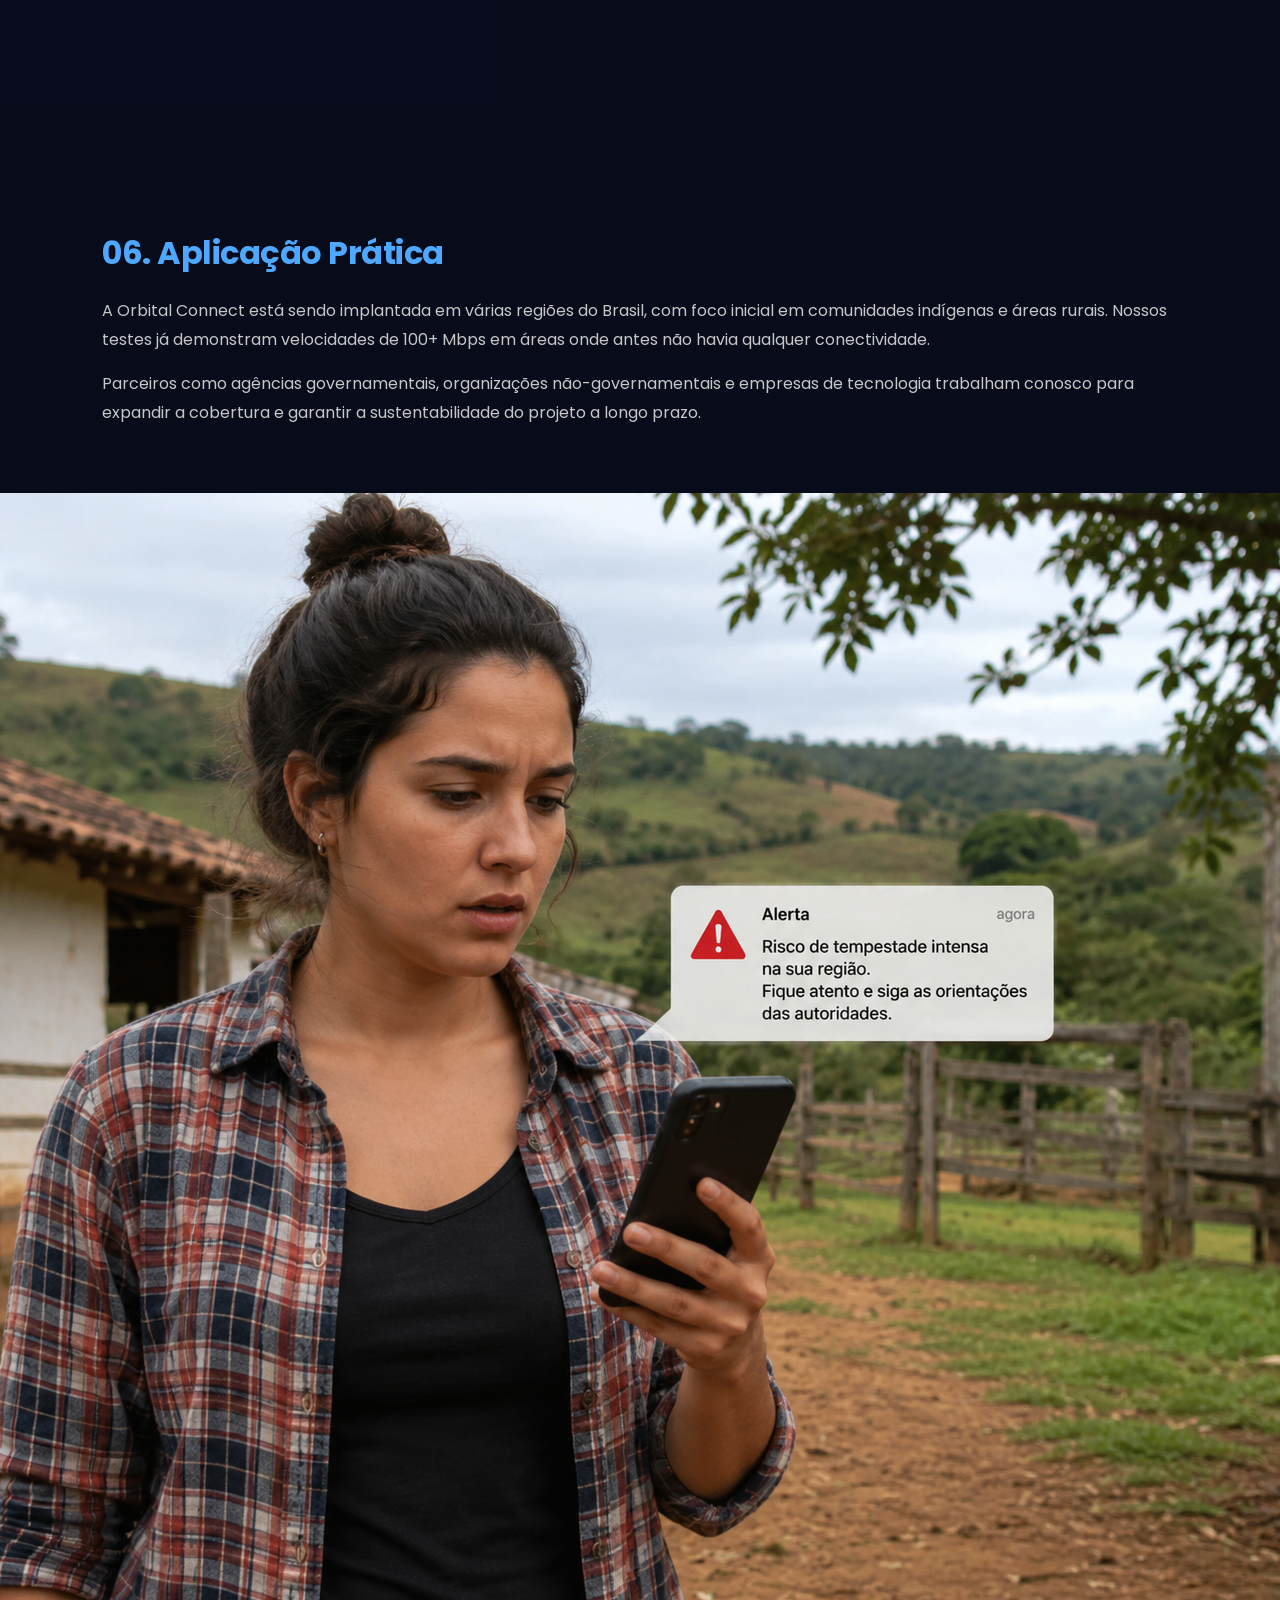
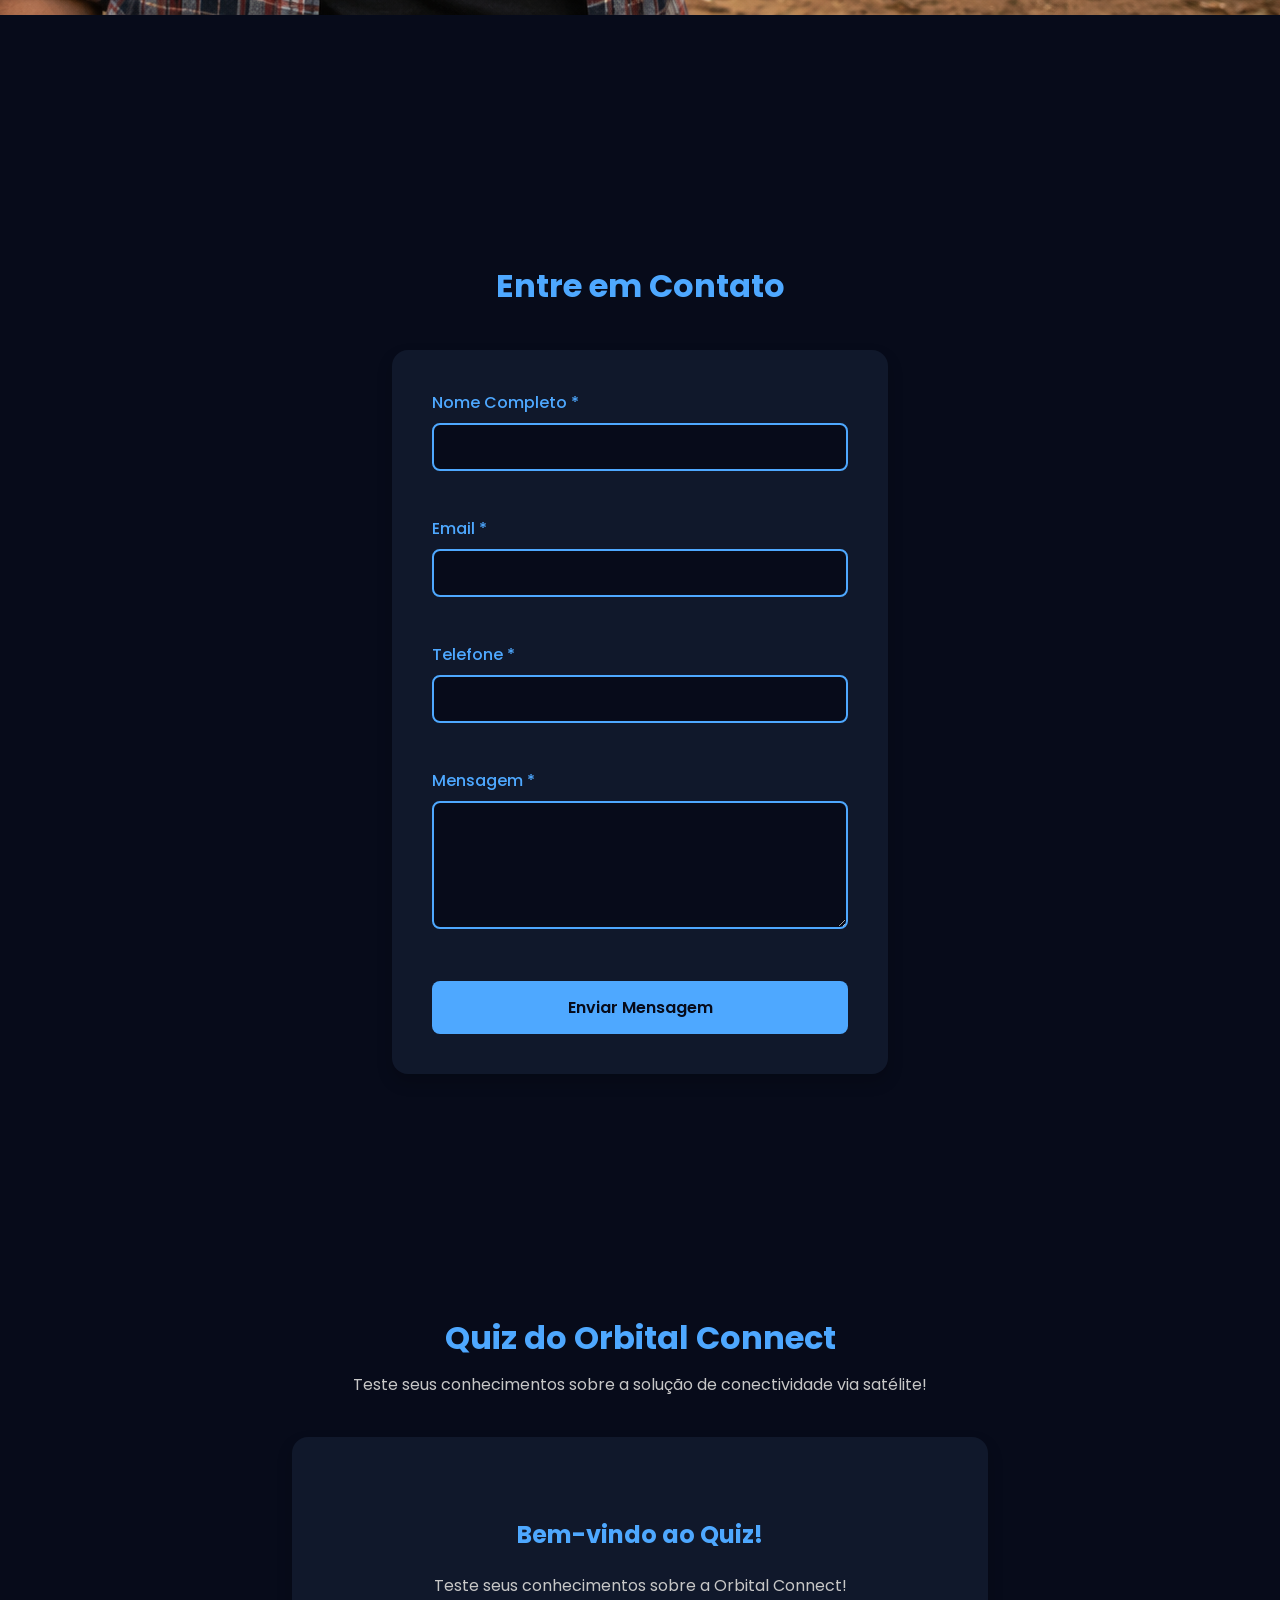
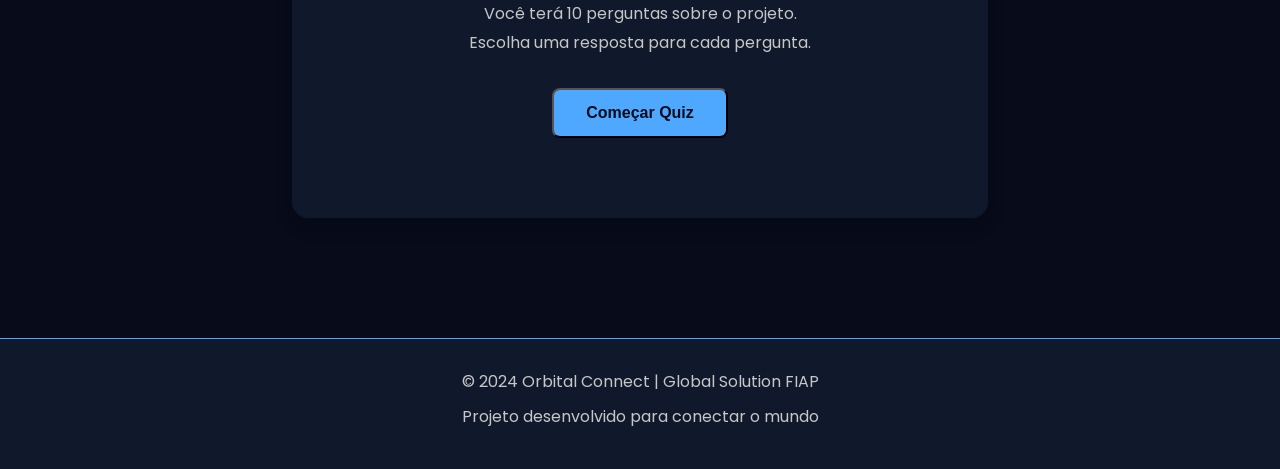
==== commit 30760cab: "content: Expand practical application section with real implementation details" ====
--- a/index.html
+++ b/index.html
@@ -1,8 +1,15 @@
+<!-- 
+  Orbital Connect - Página Principal
+  Solução de conectividade via satélite para regiões remotas
+  FIAP Global Solution - Web Development
+-->
 <!DOCTYPE html>
 <html lang="pt-BR">
 <head>
   <meta charset="UTF-8" />
   <meta name="viewport" content="width=device-width, initial-scale=1.0"/>
+  <meta name="description" content="Orbital Connect - Solução de conectividade via satélite">
+  <meta name="keywords" content="satélite, conectividade, internet, regiões remotas">
   <title>Orbital Connect | Global Solution FIAP</title>
 
   <!-- Google Fonts -->
@@ -211,11 +218,11 @@
       <h2>06. Aplicação Prática</h2>
 
       <p>
-        Implementação de infraestrutura em regiões prioritárias, parcerias com governos locais e operadores de telecom.
-      </p>
-
-      <p>
-        Suporte técnico contínuo, treinamento de usuários e monitoramento de qualidade de serviço garantem sucesso da solução.
+        A Orbital Connect está sendo implantada em várias regiões do Brasil, com foco inicial em comunidades indígenas e áreas rurais. Nossos testes já demonstram velocidades de 100+ Mbps em áreas onde antes não havia qualquer conectividade.
+      </p>
+
+      <p>
+        Parceiros como agências governamentais, organizações não-governamentais e empresas de tecnologia trabalham conosco para expandir a cobertura e garantir a sustentabilidade do projeto a longo prazo.
       </p>
     </div>
 
--- a/css/style.css
+++ b/css/style.css
@@ -1,3 +1,11 @@
+/* 
+  ==============================================
+  ORBITAL CONNECT - STYLESHEET
+  Web Development Project - FIAP 2024
+  ==============================================
+  Reset, Variables, e Temas de Cores
+*/
+
 /* RESET CSS */
 
 *{
@@ -6,7 +14,7 @@
   box-sizing: border-box;
 }
 
-/* VARIÁVEIS */
+/* VARIÁVEIS GLOBAIS */
 
 :root{
   --bg-color: #070b1a;
@@ -15,6 +23,7 @@
   --text-color: #ffffff;
   --gray-color: #c7c7c7;
   --hover-color: #74c0ff;
+  --transition: all 0.3s ease-in-out;
 }
 
 /* TEMAS DE CORES */
@@ -26,6 +35,7 @@
   --text-color: #ffffff;
   --gray-color: #c7c7c7;
   --hover-color: #74c0ff;
+  --transition: all 0.3s ease-in-out;
 }
 
 body.theme-light {
@@ -35,6 +45,7 @@
   --text-color: #333333;
   --gray-color: #666666;
   --hover-color: #004499;
+  --transition: all 0.3s ease-in-out;
 }
 
 body.theme-green {
@@ -44,6 +55,7 @@
   --text-color: #e0f5e8;
   --gray-color: #a0c9b8;
   --hover-color: #00ff7f;
+  --transition: all 0.3s ease-in-out;
 }
 
 /* BODY */
@@ -201,41 +213,53 @@
   transform: translateY(-3px);
 }
 
-/* SECTIONS */
-
-.section{
+/* SEÇÕES */
+
+.section {
   padding: 120px 8%;
   display: flex;
   justify-content: center;
   align-items: center;
   gap: 50px;
   flex-wrap: wrap;
-  transition: background-color 0.3s;
-}
-
-.reverse{
+  transition: background-color var(--transition-duration) ease;
+  min-height: 600px;
+}
+
+.section:nth-child(even) {
+  background-color: var(--secondary-color);
+  opacity: 0.05;
+}
+
+.reverse {
   flex-direction: row-reverse;
 }
 
-.text-content{
+.text-content {
   flex: 1;
   min-width: 300px;
-}
-
-.text-content h2{
+  animation: fadeInLeft 0.8s ease-out;
+}
+
+.text-content h2 {
   font-size: 2rem;
   margin-bottom: 20px;
   color: var(--primary-color);
-}
-
-.text-content p{
+  font-weight: 700;
+  letter-spacing: -0.5px;
+}
+
+.text-content p {
   margin-bottom: 15px;
   color: var(--gray-color);
-  line-height: 1.7;
-}
-
-.image-content{
+  line-height: 1.8;
+  font-size: 1rem;
+}
+
+.image-content {
   flex: 1;
+  animation: fadeInRight 0.8s ease-out;
+}
   min-width: 300px;
   display: flex;
   justify-content: center;
@@ -642,7 +666,41 @@
 
 /* RESPONSIVO */
 
-@media(max-width: 900px){
+@media(max-width: 1024px){
+  .header{
+    padding: 15px 5%;
+  }
+
+  .navbar{
+    gap: 15px;
+  }
+
+  .hero-content h2{
+    font-size: 2.5rem;
+  }
+
+  .section{
+    padding: 80px 5%;
+    gap: 30px;
+  }
+
+  .section-slideshow,
+  .section-form,
+  .section-quiz {
+    padding: 80px 5%;
+  }
+
+  .slide img {
+    height: 300px;
+  }
+
+  .contact-form,
+  .quiz-container {
+    padding: 15px;
+  }
+}
+
+@media(max-width: 768px){
 
   .header{
     flex-direction: column;
@@ -653,35 +711,155 @@
   .navbar{
     flex-wrap: wrap;
     justify-content: center;
+    gap: 10px;
   }
 
   .hero {
     margin-top: 0;
+    min-height: 80vh;
   }
 
   .hero-content h2{
-    font-size: 2.2rem;
+    font-size: 1.8rem;
+  }
+
+  .hero-content p{
+    font-size: 0.95rem;
   }
 
   .section{
-    padding: 100px 5%;
+    padding: 60px 5%;
+    flex-direction: column !important;
+  }
+
+  .text-content h2{
+    font-size: 1.5rem;
+  }
+
+  .image-content img{
+    max-width: 100%;
   }
 
   .section-slideshow,
   .section-form,
   .section-quiz {
-    padding: 100px 5%;
+    padding: 60px 5%;
   }
 
   .slide img {
-    height: 300px;
+    height: 250px;
   }
 
   .contact-form,
   .quiz-container {
-    padding: 20px;
-  }
-
+    padding: 15px;
+  }
+
+  .prev, .next {
+    padding: 12px;
+    font-size: 16px;
+  }
+
+  .btn-submit,
+  .quiz-btn,
+  .quiz-restart-btn {
+    font-size: 0.95rem;
+    padding: 12px;
+  }
+}
+
+@media(max-width: 480px){
+  .header{
+    padding: 12px 3%;
+  }
+
+  .logo h1{
+    font-size: 1.2rem;
+  }
+
+  .navbar{
+    gap: 8px;
+  }
+
+  .dropdown > a {
+    padding: 8px 10px;
+    font-size: 0.85rem;
+  }
+
+  .hero-content h2{
+    font-size: 1.3rem;
+    line-height: 1.3;
+  }
+
+  .section{
+    padding: 40px 3%;
+  }
+
+  .text-content h2{
+    font-size: 1.2rem;
+  }
+
+  .text-content p{
+    font-size: 0.9rem;
+  }
+
+  .section-slideshow,
+  .section-form,
+  .section-quiz {
+    padding: 40px 3%;
+  }
+
+  .section-slideshow h2,
+  .section-form h2,
+  .section-quiz h2 {
+    font-size: 1.3rem;
+  }
+
+  .slide img {
+    height: 200px;
+  }
+
+  .prev, .next {
+    padding: 10px;
+    font-size: 14px;
+  }
+
+  .dot {
+    height: 12px;
+    width: 12px;
+    margin: 0 3px;
+  }
+
+  .contact-form,
+  .quiz-container {
+    padding: 12px;
+  }
+
+  .form-group input,
+  .form-group textarea {
+    font-size: 14px;
+    padding: 10px;
+  }
+
+  .btn-submit {
+    padding: 10px;
+    font-size: 0.9rem;
+  }
+
+  .quiz-option {
+    padding: 10px 12px;
+    font-size: 0.9rem;
+  }
+
+  .quiz-btn,
+  .quiz-restart-btn {
+    padding: 10px 20px;
+    font-size: 0.9rem;
+  }
+
+  .footer p {
+    font-size: 0.85rem;
+  }
 }
 
 .dropdown {
